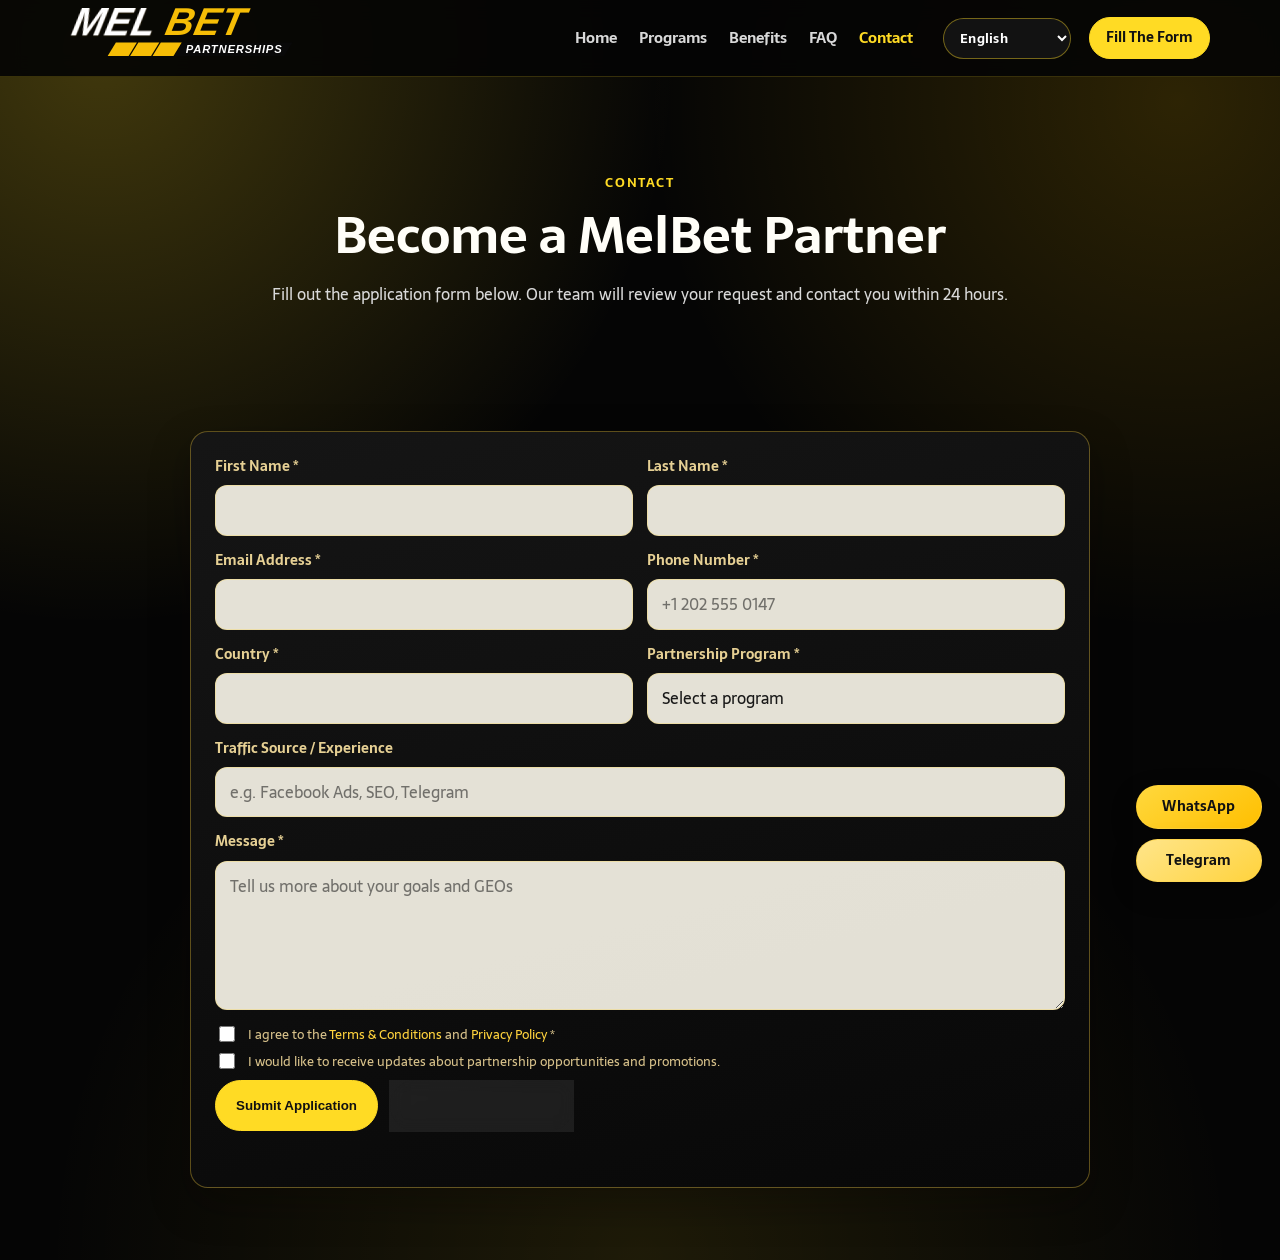
==== contact.html @ cd2c852f "Initial separate copy for Nikita melbet landing" ====
<!doctype html>
<html lang="en">
  <head>
    <meta charset="UTF-8" />
    <meta name="viewport" content="width=device-width, initial-scale=1.0" />
    <title>MelBet Partnerships | Contact Form</title>
    <meta
      name="description"
      content="Apply to become a MelBet partner using the official contact form."
    />
    <meta name="robots" content="index, follow, max-image-preview:large" />
    <link rel="canonical" href="https://melbetcollaborations.com/contact" />
    <meta property="og:type" content="website" />
    <meta property="og:site_name" content="MelBet Partnerships" />
    <meta property="og:title" content="MelBet Partnerships | Contact Form" />
    <meta
      property="og:description"
      content="Apply to become a MelBet partner using the official contact form."
    />
    <meta property="og:url" content="https://melbetcollaborations.com/contact" />
    <meta property="og:image" content="https://melbetcollaborations.com/assets/melbetlogo.png" />
    <meta name="twitter:card" content="summary_large_image" />
    <meta name="twitter:title" content="MelBet Partnerships | Contact Form" />
    <meta
      name="twitter:description"
      content="Apply to become a MelBet partner using the official contact form."
    />
    <meta name="twitter:image" content="https://melbetcollaborations.com/assets/melbetlogo.png" />
    <script type="application/ld+json">
      {
        "@context": "https://schema.org",
        "@type": "ContactPage",
        "name": "MelBet Partnerships Contact Form",
        "url": "https://melbetcollaborations.com/contact",
        "isPartOf": {
          "@type": "WebSite",
          "name": "MelBet Partnerships",
          "url": "https://melbetcollaborations.com/"
        }
      }
    </script>
    <!-- Google tag (gtag.js) -->
    <script async src="https://www.googletagmanager.com/gtag/js?id=G-74E6Q81VMT"></script>
    <script>
      window.dataLayer = window.dataLayer || [];
      function gtag(){dataLayer.push(arguments);}
      gtag('js', new Date());
      gtag('config', 'G-74E6Q81VMT');
    </script>
    <link rel="icon" href="/favicon.png" sizes="48x48" type="image/png" />
    <link rel="shortcut icon" href="/favicon.png" type="image/png" />
    <link rel="apple-touch-icon" href="/favicon.png" />
    <link rel="preconnect" href="https://fonts.googleapis.com" />
    <link rel="preconnect" href="https://fonts.gstatic.com" crossorigin />
    <link
      href="https://fonts.googleapis.com/css2?family=Sarala:wght@400;700&family=Tajawal:wght@400;500;700;800&display=swap"
      rel="stylesheet"
    />
    <link rel="stylesheet" href="./css/styles.css?v=19" />
    <link rel="stylesheet" href="./css/contact.css?v=8" />
  </head>
  <body>
    <header class="site-header" id="top">
      <div class="container header-inner">
        <a class="logo" href="./index.html#home" aria-label="MelBet home">
          <img src="./assets/logo-partnerships.svg?v=2" alt="MelBet Partnerships" />
        </a>

        <button class="menu-toggle" type="button" aria-label="Toggle menu" aria-expanded="false">
          <span></span><span></span><span></span>
        </button>

        <nav class="site-nav" aria-label="Main navigation">
          <a href="./index.html#home">Home</a>
          <a href="./index.html#programs">Programs</a>
          <a href="./index.html#benefits">Benefits</a>
          <a href="./index.html#faq">FAQ</a>
          <a href="./contact.html" class="active">Contact</a>
        </nav>

        <div class="lang-switcher">
          <label class="sr-only" for="lang-select">Language</label>
          <select id="lang-select" aria-label="Language selector">
            <option value="eng">English</option>
            <option value="arab">العربية</option>
            <option value="franch">Français</option>
            <option value="esp">Español</option>
            <option value="farsi">فارسی</option>
            <option value="mongol">Монгол хэл</option>
            <option value="somali">Af-Soomaali</option>
            <option value="portug">Português</option>
            <option value="amharic">አማርኛ</option>
            <option value="turk">Türkçe</option>
            <option value="russian">Русский</option>
          </select>
        </div>

        <a class="btn btn-small" href="#partner-form">Fill The Form</a>
      </div>
    </header>

    <main>
      <section class="section form-hero">
        <div class="container">
          <p class="section-kicker">Contact</p>
          <h1>Become a MelBet Partner</h1>
          <p class="hero-copy">
            Fill out the application form below. Our team will review your request and contact you
            within 24 hours.
          </p>
        </div>
      </section>

      <section class="section" id="partner-form">
        <div class="container">
          <form
            class="partner-form"
            action="javascript:void(0);"
            method="post"
            novalidate
            data-sheet-endpoint="https://script.google.com/macros/s/AKfycbzawIeNCMuJ-bQ66FxqztnLRKxyaln2K0vLyyQ2hTRSKOqlLosNAQUwxQG7_4i9B8SB/exec"
          >
            <div class="form-grid two-col">
              <label>
                <span>First Name *</span>
                <input type="text" name="first_name" minlength="2" required />
              </label>
              <label>
                <span>Last Name *</span>
                <input type="text" name="last_name" minlength="2" required />
              </label>
            </div>

            <div class="form-grid two-col">
              <label>
                <span>Email Address *</span>
                <input type="email" name="email" required />
              </label>
              <label>
                <span>Phone Number *</span>
                <input
                  type="tel"
                  name="phone"
                  required
                  inputmode="tel"
                  pattern="\+?[0-9\s()-]{8,20}"
                  title="Use digits only, for example +79293737172"
                />
              </label>
            </div>

            <div class="form-grid two-col">
              <label>
                <span>Country *</span>
                <input type="text" name="country" minlength="2" required list="country-options" />
              </label>
              <label>
                <span>Partnership Program *</span>
                <select name="program" required>
                  <option value="">Select a program</option>
                  <option value="Affiliate Partner Program">Affiliate Partner Program</option>
                  <option value="Teamcash program">Teamcash program</option>
                  <option value="E-payment Agent Program">E-payment Agent Program</option>
                </select>
              </label>
            </div>

            <label>
              <span>Traffic Source / Experience</span>
              <input type="text" name="traffic_source" placeholder="e.g. Facebook Ads, SEO, Telegram" />
            </label>

            <label>
              <span>Message *</span>
              <textarea
                name="message"
                rows="5"
                required
                minlength="5"
                placeholder="Tell us more about your goals and GEOs"
              ></textarea>
            </label>

            <div class="hp-field" aria-hidden="true">
              <label>
                <span>Website</span>
                <input type="text" name="website" tabindex="-1" autocomplete="off" />
              </label>
            </div>

            <datalist id="country-options"></datalist>

            <label class="consent">
              <input type="checkbox" name="consent" required />
              <span>
                I agree to the
                <a
                  href="https://melbet.com/en/information/rules/1"
                  target="_blank"
                  rel="noopener noreferrer"
                  >Terms &amp; Conditions</a
                >
                and
                <a
                  href="https://melbet.com/en/information/rules/privacy_policy"
                  target="_blank"
                  rel="noopener noreferrer"
                  >Privacy Policy</a
                >
                *
              </span>
            </label>

            <label class="consent consent-optional">
              <input type="checkbox" name="updates_opt_in" />
              <span>I would like to receive updates about partnership opportunities and promotions.</span>
            </label>

            <div class="form-actions">
              <button class="btn" type="submit">Submit Application</button>
              <a class="btn btn-ghost" href="./index.html#home">Back to Main Page</a>
            </div>
            <p class="form-status" role="status" aria-live="polite"></p>
          </form>
        </div>
      </section>
    </main>

    <aside class="chat-dock" aria-label="Quick chat">
      <a
        class="chat-dock-link chat-dock-link-wa"
        href="https://wa.me/37455256035"
        target="_blank"
        rel="noopener noreferrer"
        aria-label="Open WhatsApp"
        >WhatsApp</a
      >
      <a
        class="chat-dock-link chat-dock-link-tg"
        href="https://t.me/Melbetpartnerships"
        target="_blank"
        rel="noopener noreferrer"
        aria-label="Open Telegram"
        >Telegram</a
      >
    </aside>

    <script src="./js/i18n.js?v=13"></script>
    <script src="./js/contact.js?v=15"></script>
  </body>
</html>
---- css/styles.css ----
:root {
  --bg: #050505;
  --bg-soft: #111111;
  --surface: #181818;
  --text: #fffef8;
  --muted: #d9d9d9;
  --accent: #ffdb24;
  --accent-strong: #ffc400;
  --border: rgba(255, 219, 36, 0.28);
  --shadow: 0 16px 38px rgba(0, 0, 0, 0.38);
  --font-latin: "Sarala", sans-serif;
  --font-arabic: "Tajawal", sans-serif;
}

* {
  box-sizing: border-box;
}

html {
  scroll-behavior: smooth;
  overflow-x: clip;
  overscroll-behavior-x: none;
}

body {
  margin: 0;
  font-family: var(--font-latin);
  color: var(--text);
  background:
    radial-gradient(circle at 8% 4%, rgba(255, 219, 36, 0.24), transparent 34%),
    radial-gradient(circle at 92% 8%, rgba(255, 196, 0, 0.16), transparent 32%),
    radial-gradient(circle at 50% 100%, rgba(255, 219, 36, 0.1), transparent 42%),
    var(--bg);
  line-height: 1.55;
  overflow-x: hidden;
}

body > * {
  position: relative;
  z-index: 1;
}

.page-ambient {
  position: fixed;
  inset: 0;
  pointer-events: none;
  z-index: 0;
  overflow: hidden;
}

.page-ambient-orb,
.page-ambient-grid,
.page-ambient-line {
  position: absolute;
}

.page-ambient-orb {
  border-radius: 50%;
  filter: blur(34px);
  mix-blend-mode: screen;
}

.page-ambient-orb-a {
  top: 8%;
  left: -4%;
  width: 320px;
  height: 320px;
  background: radial-gradient(circle, rgba(255, 219, 36, 0.22), transparent 68%);
  animation: orb-drift-a 16s ease-in-out infinite alternate;
}

.page-ambient-orb-b {
  top: 12%;
  right: -6%;
  width: 380px;
  height: 380px;
  background: radial-gradient(circle, rgba(255, 219, 36, 0.16), transparent 70%);
  animation: orb-drift-b 20s ease-in-out infinite alternate;
}

.page-ambient-orb-c {
  bottom: 4%;
  left: 32%;
  width: 360px;
  height: 360px;
  background: radial-gradient(circle, rgba(255, 255, 255, 0.08), transparent 68%);
  animation: orb-drift-c 22s ease-in-out infinite alternate;
}

.page-ambient-grid {
  inset: -12%;
  background:
    linear-gradient(rgba(255, 219, 36, 0.06) 1px, transparent 1px),
    linear-gradient(90deg, rgba(255, 219, 36, 0.06) 1px, transparent 1px);
  background-size: 140px 140px;
  mask-image: radial-gradient(circle at center, rgba(0, 0, 0, 0.88), transparent 76%);
  opacity: 0.24;
  transform-origin: center;
  animation: grid-float 28s linear infinite;
}

.page-ambient-line {
  width: 44vw;
  min-width: 260px;
  height: 2px;
  border-radius: 999px;
  background: linear-gradient(90deg, transparent, rgba(255, 219, 36, 0.9), rgba(255, 255, 255, 0.7), transparent);
  box-shadow:
    0 0 14px rgba(255, 219, 36, 0.38),
    0 0 28px rgba(255, 219, 36, 0.22);
  opacity: 0.5;
  transform: rotate(-18deg);
}

.page-ambient-line-a {
  top: 14%;
  left: -18%;
  animation: line-fly-a 14s linear infinite;
}

.page-ambient-line-b {
  top: 34%;
  right: -22%;
  animation: line-fly-b 18s linear infinite;
}

.page-ambient-line-c {
  top: 62%;
  left: -20%;
  animation: line-fly-c 16s linear infinite;
}

.page-ambient-line-d {
  top: 82%;
  right: -18%;
  animation: line-fly-d 20s linear infinite;
}

html[dir="rtl"] body {
  font-family: var(--font-arabic);
}

a {
  color: inherit;
}

.container {
  width: min(1140px, 92%);
  margin: 0 auto;
}

.site-header {
  position: sticky;
  top: 0;
  z-index: 30;
  background: rgba(5, 5, 5, 0.92);
  border-bottom: 1px solid rgba(255, 219, 36, 0.2);
  backdrop-filter: blur(10px);
}

.header-inner {
  min-height: 76px;
  display: flex;
  align-items: center;
  gap: 18px;
}

.logo {
  display: inline-flex;
  align-items: center;
  margin-left: -8px;
  text-decoration: none;
}

.logo img {
  display: block;
  width: 232px;
  max-width: 42vw;
  height: auto;
}

.site-nav {
  margin-left: auto;
  display: flex;
  gap: 22px;
}

.site-nav a {
  color: var(--muted);
  text-decoration: none;
  font-weight: 600;
  font-size: 0.95rem;
  transition: color 0.2s ease;
}

.site-nav a:hover,
.site-nav a.active {
  color: var(--accent);
}

.menu-toggle {
  display: none;
  border: 0;
  background: transparent;
  cursor: pointer;
  margin-left: auto;
  padding: 4px;
}

.menu-toggle span {
  display: block;
  width: 22px;
  height: 2px;
  margin: 5px 0;
  background: #ffffff;
}

.sr-only {
  position: absolute;
  width: 1px;
  height: 1px;
  margin: -1px;
  padding: 0;
  border: 0;
  overflow: hidden;
  clip: rect(0, 0, 0, 0);
}

.lang-switcher {
  margin-left: 12px;
}

.lang-switcher select {
  border: 1px solid rgba(255, 219, 36, 0.42);
  background: rgba(19, 19, 19, 0.96);
  color: #ffffff;
  border-radius: 999px;
  padding: 8px 12px;
  font: inherit;
  font-size: 0.8rem;
  font-weight: 700;
  letter-spacing: 0.02em;
}

.lang-switcher select:focus {
  outline: none;
  border-color: rgba(255, 219, 36, 0.9);
  box-shadow: 0 0 0 3px rgba(255, 211, 61, 0.18);
}

.btn {
  display: inline-flex;
  align-items: center;
  justify-content: center;
  padding: 12px 20px;
  border-radius: 999px;
  border: 1px solid var(--accent);
  background: var(--accent);
  color: #111111;
  text-decoration: none;
  font-weight: 700;
  transition: transform 0.2s ease, box-shadow 0.2s ease, background-color 0.2s ease;
}

.btn:hover {
  transform: translateY(-2px);
  box-shadow: 0 12px 24px rgba(255, 196, 0, 0.36);
  background: var(--accent-strong);
}

.btn-small {
  font-size: 0.88rem;
  padding: 9px 16px;
}

.btn-ghost {
  background: rgba(255, 255, 255, 0.08);
  color: #fff6d0;
  border-color: rgba(255, 219, 36, 0.32);
  backdrop-filter: blur(8px);
}

.btn-ghost:hover {
  background: rgba(255, 219, 36, 0.14);
  color: #ffffff;
  border-color: rgba(255, 219, 36, 0.5);
}

.hero {
  padding: 92px 0 72px;
}

.hero-grid {
  display: grid;
  grid-template-columns: minmax(0, 1.15fr) minmax(320px, 0.85fr);
  gap: 36px;
  align-items: stretch;
}

.hero-copy-block {
  padding: 12px 0;
}

.hero-inline-stats {
  display: flex;
  flex-wrap: wrap;
  gap: 10px;
  margin-top: 20px;
}

.hero-inline-stats span {
  display: inline-flex;
  align-items: center;
  gap: 8px;
  min-height: 38px;
  padding: 8px 12px;
  border-radius: 999px;
  background: rgba(255, 255, 255, 0.05);
  border: 1px solid rgba(255, 219, 36, 0.2);
  color: #ece6cf;
  font-size: 0.84rem;
}

.hero-inline-stats strong {
  color: #ffffff;
  font-size: 0.92rem;
}

.kicker,
.section-kicker {
  font-size: 0.82rem;
  font-weight: 700;
  letter-spacing: 0.12em;
  text-transform: uppercase;
  color: var(--accent);
  margin: 0 0 12px;
}

h1,
h2,
h3 {
  margin-top: 0;
  line-height: 1.18;
}

h1 {
  font-size: clamp(2rem, 4vw, 3.5rem);
  margin-bottom: 16px;
}

h2 {
  font-size: clamp(1.65rem, 2.8vw, 2.4rem);
  margin-bottom: 26px;
}

h3 {
  font-size: 1.1rem;
  margin-bottom: 10px;
}

.hero-copy {
  color: var(--muted);
  max-width: 640px;
}

.hero-cta-stack {
  margin-top: 28px;
  display: inline-flex;
  flex-direction: column;
  gap: 14px;
  width: fit-content;
  max-width: 100%;
}

.hero-actions {
  margin-top: 0;
  display: flex;
  flex-wrap: wrap;
  gap: 14px;
}

.hero-offer {
  margin-top: 0;
  width: 100%;
  min-height: 62px;
  padding: 12px 18px 12px 14px;
  border-radius: 18px;
  border: 1px solid rgba(255, 219, 36, 0.48);
  background:
    linear-gradient(145deg, rgba(255, 219, 36, 0.18), rgba(255, 219, 36, 0.05) 38%, rgba(20, 20, 20, 0.92) 39%),
    linear-gradient(165deg, rgba(22, 22, 22, 0.96), rgba(7, 7, 7, 0.98));
  color: #ffffff;
  text-decoration: none;
  font-weight: 800;
  font-size: clamp(1rem, 2.3vw, 1.12rem);
  letter-spacing: 0.01em;
  display: inline-flex;
  align-items: center;
  justify-content: flex-start;
  gap: 12px;
  box-shadow: 0 14px 28px rgba(10, 8, 3, 0.42);
  transition: transform 0.2s ease, box-shadow 0.2s ease, filter 0.2s ease;
}

.hero-offer:hover {
  transform: translateY(-2px);
  box-shadow: 0 18px 34px rgba(10, 8, 3, 0.55);
  filter: brightness(1.03);
}

.hero-offer-icon {
  width: 32px;
  height: 32px;
  border-radius: 10px;
  background: rgba(255, 219, 36, 0.2);
  display: inline-flex;
  align-items: center;
  justify-content: center;
  flex: 0 0 auto;
}

.hero-offer-icon svg {
  width: 22px;
  height: 22px;
  fill: currentColor;
}

.hero-offer-content {
  display: flex;
  flex-direction: column;
  gap: 1px;
}

.hero-offer-content strong {
  line-height: 1.08;
}

.hero-offer-content small {
  font-size: 0.76rem;
  font-weight: 600;
  color: rgba(255, 255, 255, 0.76);
  letter-spacing: 0.03em;
  text-transform: uppercase;
}

.hero-offer-arrow {
  margin-left: auto;
  font-size: 1.3rem;
  line-height: 1;
  color: var(--accent);
}

.hero-card,
.card,
.contact-card,
.faq-list details {
  background: linear-gradient(160deg, rgba(24, 24, 24, 0.98), rgba(8, 8, 8, 0.98));
  border: 1px solid var(--border);
  border-radius: 18px;
  box-shadow: var(--shadow);
}

.hero-card {
  padding: 24px;
}

.hero-dashboard {
  display: grid;
  gap: 18px;
  padding: 24px;
  border-radius: 28px;
  background:
    linear-gradient(180deg, rgba(255, 219, 36, 0.08), transparent 22%),
    linear-gradient(160deg, rgba(26, 26, 26, 0.98), rgba(8, 8, 8, 0.98));
}

.hero-dashboard-top {
  display: flex;
  align-items: center;
  justify-content: space-between;
  gap: 12px;
}

.hero-dashboard-badge {
  display: inline-flex;
  align-items: center;
  min-height: 30px;
  padding: 4px 10px;
  border-radius: 999px;
  background: rgba(255, 219, 36, 0.12);
  border: 1px solid rgba(255, 219, 36, 0.28);
  color: #fff0ae;
  font-size: 0.74rem;
  font-weight: 700;
  text-transform: uppercase;
  letter-spacing: 0.08em;
}

.hero-card-title {
  font-weight: 700;
  margin: 0;
  color: #fff0ae;
  text-transform: uppercase;
  letter-spacing: 0.12em;
  font-size: 0.82rem;
}

.hero-metric-grid {
  display: grid;
  grid-template-columns: repeat(2, minmax(0, 1fr));
  gap: 14px;
}

.hero-metric {
  padding: 18px 16px;
  border-radius: 20px;
  background: rgba(255, 255, 255, 0.03);
  border: 1px solid rgba(255, 219, 36, 0.12);
}

.hero-metric-label {
  display: block;
  margin-bottom: 10px;
  color: #cdc6b0;
  font-size: 0.8rem;
}

.hero-metric strong {
  display: block;
  color: #ffffff;
  font-size: clamp(1.4rem, 3vw, 2rem);
  line-height: 1;
}

.hero-program-strip {
  display: grid;
  gap: 12px;
}

.hero-program-item {
  display: flex;
  align-items: center;
  justify-content: space-between;
  gap: 14px;
  padding: 14px 0;
  border-bottom: 1px solid rgba(255, 255, 255, 0.08);
}

.hero-program-item:last-child {
  border-bottom: 0;
}

.hero-program-name {
  color: #d2ccb8;
  font-size: 0.92rem;
}

.hero-program-item strong {
  color: #fff4c7;
  font-size: 0.96rem;
}

html[dir="rtl"] .hero-card ul {
  padding-left: 0;
  padding-right: 20px;
}

.stat-num {
  direction: ltr;
  unicode-bidi: isolate;
  display: inline-block;
}

html[dir="rtl"] .hero-inline-stats strong,
html[dir="rtl"] .hero-metric strong,
html[dir="rtl"] .hero-program-item strong,
html[dir="rtl"] .graph-value,
html[dir="rtl"] .graph-percent,
html[dir="rtl"] .hero-offer-content strong {
  direction: ltr;
  unicode-bidi: isolate;
  display: inline-block;
  text-align: left;
}

html[dir="rtl"] .hero-card li strong {
  direction: ltr;
  unicode-bidi: isolate;
  display: inline-block;
}

.section {
  padding: 72px 0;
  content-visibility: auto;
  contain-intrinsic-size: 1px 900px;
}

.section-heading {
  display: grid;
  grid-template-columns: minmax(0, 0.9fr) minmax(260px, 0.7fr);
  gap: 28px;
  align-items: end;
  margin-bottom: 28px;
}

.section-heading h2 {
  margin-bottom: 0;
}

.section-heading .hero-copy {
  margin: 0;
  max-width: 100%;
}

.section-soft {
  background: linear-gradient(to bottom, transparent, rgba(255, 219, 36, 0.08) 15%, transparent);
}

.cards {
  display: grid;
  gap: 18px;
}

.cards-3 {
  grid-template-columns: repeat(3, minmax(0, 1fr));
}

.cards-2 {
  grid-template-columns: repeat(2, minmax(0, 1fr));
}

.card {
  padding: 22px;
  border-radius: 26px;
  transition: transform 0.22s ease, border-color 0.22s ease;
}

.card-program {
  position: relative;
  padding-top: 26px;
}

.card-program::before {
  content: "";
  position: absolute;
  top: 0;
  left: 22px;
  right: 22px;
  height: 3px;
  border-radius: 999px;
  background: linear-gradient(90deg, var(--accent), rgba(255, 219, 36, 0.06));
}

.card-program-shift {
  transform: none;
}

.program-media {
  margin: 0 0 16px;
  padding: 0;
  border: 0;
  background: transparent;
  display: flex;
  justify-content: flex-start;
}

.program-media img {
  width: min(100%, 168px);
  height: auto;
  display: block;
  filter: drop-shadow(0 6px 16px rgba(8, 19, 40, 0.45));
}

.program-media-flow {
  padding: 12px 14px;
  border: 1px solid rgba(255, 211, 61, 0.34);
  border-radius: 14px;
  background: linear-gradient(165deg, rgba(36, 36, 36, 0.82), rgba(10, 10, 10, 0.92));
  min-height: 186px;
  display: flex;
  align-items: center;
}

.program-media-epay {
  padding: 12px 14px;
  border: 1px solid rgba(255, 211, 61, 0.34);
  border-radius: 14px;
  background: linear-gradient(165deg, rgba(36, 36, 36, 0.82), rgba(10, 10, 10, 0.92));
  min-height: 186px;
  display: flex;
  align-items: center;
}

.epay-canvas {
  position: relative;
  width: 100%;
  height: 118px;
}

.epay-phone {
  position: absolute;
  left: 18px;
  top: 16px;
  width: 52px;
  height: 88px;
  border-radius: 12px;
  border: 2px solid rgba(255, 215, 129, 0.56);
  background: linear-gradient(180deg, #2c2c2c, #111111);
  box-shadow: inset 0 0 0 2px rgba(0, 0, 0, 0.54);
}

.epay-phone::before {
  content: "";
  position: absolute;
  left: 50%;
  transform: translateX(-50%);
  top: 8px;
  width: 18px;
  height: 3px;
  border-radius: 8px;
  background: rgba(199, 217, 246, 0.65);
}

.epay-send-btn {
  position: absolute;
  left: 84px;
  top: 23px;
  padding: 5px 10px;
  border-radius: 999px;
  border: 1px solid rgba(255, 211, 61, 0.38);
  background: rgba(255, 211, 61, 0.14);
  color: #ffe48d;
  font-size: 0.72rem;
  font-weight: 700;
  opacity: 1;
}

.epay-arrow {
  position: absolute;
  left: 84px;
  top: 58px;
  width: 0;
  height: 2px;
  background: linear-gradient(to right, #ffd33d, rgba(255, 211, 61, 0.4));
}

.epay-arrow::after {
  content: "";
  position: absolute;
  right: -1px;
  top: -4px;
  border-top: 5px solid transparent;
  border-bottom: 5px solid transparent;
  border-left: 8px solid #ffd33d;
}

.epay-coin {
  position: absolute;
  right: 22px;
  width: 22px;
  height: 22px;
  border-radius: 50%;
  display: inline-flex;
  align-items: center;
  justify-content: center;
  font-size: 0.78rem;
  font-weight: 800;
  color: #2a1d0a;
  background: #ffd33d;
  box-shadow: 0 4px 12px rgba(255, 211, 61, 0.35);
  opacity: 1;
}

.epay-coin-1 {
  top: 44px;
}

.epay-coin-2 {
  top: 71px;
}

.epay-success {
  position: absolute;
  left: 84px;
  top: 84px;
  padding: 4px 10px;
  border-radius: 999px;
  border: 1px solid rgba(78, 220, 145, 0.35);
  background: rgba(78, 220, 145, 0.13);
  color: #bbffd7;
  font-size: 0.7rem;
  font-weight: 700;
  opacity: 1;
}

.flow-diagram {
  width: 100%;
  height: auto;
  display: block;
  overflow: visible;
}

.flow-node-shape {
  fill: rgba(20, 20, 20, 0.96);
  stroke: rgba(255, 211, 61, 0.36);
  stroke-width: 2;
}

.flow-node-shape-center {
  stroke: rgba(255, 211, 61, 0.5);
}

.flow-node-shape-agent {
  fill: rgba(28, 28, 28, 0.96);
}

.flow-node-text {
  fill: #fff7d4;
  font-size: 13px;
  font-weight: 700;
  text-anchor: middle;
}

.flow-node-text-center {
  font-size: 14px;
}

.flow-line {
  stroke: #ffd33d;
  stroke-width: 2.2;
  stroke-linecap: round;
  stroke-dasharray: 10 8;
}

.flow-line-label {
  fill: #fff0ad;
  font-size: 11px;
  font-weight: 700;
  text-anchor: middle;
}

.flow-line-label-bottom {
  text-anchor: start;
  font-size: 10px;
}

.flow-line-label-bottom-left {
  text-anchor: end;
}

.flow-line-label-bottom-right {
  text-anchor: start;
}

.program-media-graph {
  padding: 12px 14px;
  border: 1px solid rgba(255, 211, 61, 0.34);
  border-radius: 14px;
  background: linear-gradient(165deg, rgba(36, 36, 36, 0.82), rgba(10, 10, 10, 0.92));
  box-shadow: inset 0 1px 0 rgba(255, 255, 255, 0.04);
  min-height: 186px;
  display: flex;
  flex-direction: column;
  justify-content: center;
}

.program-media-builder {
  padding: 12px 14px;
  border: 1px solid rgba(255, 211, 61, 0.34);
  border-radius: 14px;
  background: linear-gradient(165deg, rgba(36, 36, 36, 0.82), rgba(10, 10, 10, 0.92));
  box-shadow: inset 0 1px 0 rgba(255, 255, 255, 0.04);
  min-height: 186px;
  display: flex;
  align-items: center;
}

.builder-canvas {
  position: relative;
  width: 100%;
  height: 88px;
}

.builder-banner {
  position: absolute;
  left: 12px;
  top: 10px;
  width: calc(100% - 24px);
  height: 68px;
  border-radius: 10px;
  border: 1px solid rgba(255, 255, 255, 0.16);
  background: linear-gradient(155deg, rgba(34, 34, 34, 0.96), rgba(12, 12, 12, 0.96));
  opacity: 0;
}

.builder-strip {
  position: absolute;
  left: 10px;
  top: 10px;
  width: 34px;
  height: 8px;
  border-radius: 4px;
  background: rgba(255, 211, 61, 0.88);
}

.builder-title {
  position: absolute;
  left: 10px;
  top: 24px;
  width: 52px;
  height: 16px;
  border-radius: 6px;
  background: rgba(255, 255, 255, 0.13);
}

.builder-cta {
  position: absolute;
  right: 10px;
  bottom: 10px;
  width: 42px;
  height: 10px;
  border-radius: 999px;
  background: rgba(255, 211, 61, 0.92);
}

.builder-piece {
  position: absolute;
  border-radius: 7px;
  opacity: 0;
}

.piece-text {
  left: 8px;
  top: -6px;
  width: 52px;
  height: 16px;
  background: rgba(255, 255, 255, 0.15);
}

.piece-image {
  right: 0;
  top: 12px;
  width: 34px;
  height: 34px;
  border-radius: 8px;
  background: rgba(255, 211, 61, 0.95);
}

.piece-button {
  right: 14px;
  bottom: -8px;
  width: 48px;
  height: 12px;
  border-radius: 999px;
  background: rgba(255, 211, 61, 0.9);
}

.graph-top {
  display: grid;
  grid-template-columns: auto minmax(104px, 1fr) auto;
  align-items: center;
  gap: 8px;
  margin-bottom: 8px;
}

.graph-dollar {
  width: 22px;
  height: 22px;
  border-radius: 50%;
  display: inline-flex;
  align-items: center;
  justify-content: center;
  font-size: 0.85rem;
  font-weight: 800;
  color: #2d1d07;
  background: var(--accent);
}

.graph-value {
  color: #fff9e5;
  font-size: 1rem;
  letter-spacing: 0.02em;
  min-width: 104px;
  font-variant-numeric: tabular-nums;
}

.graph-percent {
  padding: 2px 8px;
  border-radius: 999px;
  border: 1px solid rgba(255, 211, 61, 0.36);
  background: rgba(255, 211, 61, 0.12);
  color: #fff1ba;
  font-size: 0.74rem;
  font-weight: 800;
  min-width: 52px;
  text-align: center;
  font-variant-numeric: tabular-nums;
}

.graph-svg {
  width: 100%;
  height: auto;
  display: block;
}

.graph-area {
  fill: rgba(255, 211, 61, 0.12);
}

.graph-line {
  fill: none;
  stroke: #ffd33d;
  stroke-width: 3;
  stroke-linecap: round;
  stroke-linejoin: round;
  stroke-dasharray: 360;
  stroke-dashoffset: 360;
}

.graph-dot {
  fill: #ffd33d;
  animation: pulse-dot 1.6s ease-in-out infinite;
}

.program-media-flow.is-animating .flow-line {
  animation: flow-stream 1.2s linear infinite;
}

.program-media-builder.is-animating .builder-banner {
  animation: builder-fade 0.32s ease 0.2s both;
}

.program-media-builder.is-animating .piece-text {
  animation: piece-text-in 0.62s cubic-bezier(0.2, 0.9, 0.2, 1) 0.44s both;
}

.program-media-builder.is-animating .piece-image {
  animation: piece-image-in 0.62s cubic-bezier(0.2, 0.9, 0.2, 1) 0.7s both;
}

.program-media-builder.is-animating .piece-button {
  animation: piece-button-in 0.62s cubic-bezier(0.2, 0.9, 0.2, 1) 0.96s both;
}

.program-media-graph.is-animating .graph-line {
  animation: grow-line 1.9s ease-out forwards;
}

.program-media-epay.is-animating .epay-phone {
  animation: phone-in 0.36s ease 0.1s both;
}

.program-media-epay.is-animating .epay-send-btn {
  animation: send-in 0.34s ease 0.52s both;
}

.program-media-epay.is-animating .epay-arrow {
  animation: arrow-grow 0.42s ease 0.9s both;
}

.program-media-epay.is-animating .epay-coin-1 {
  animation: coin-fly-1 0.46s ease 1.06s both;
}

.program-media-epay.is-animating .epay-coin-2 {
  animation: coin-fly-2 0.46s ease 1.18s both;
}

.program-media-epay.is-animating .epay-success {
  animation: success-in 0.34s ease 1.54s both;
}

.card p {
  margin: 0;
  color: var(--muted);
}

.benefit-card {
  padding-top: 18px;
}

.benefit-head {
  display: flex;
  align-items: center;
  gap: 12px;
  margin-bottom: 10px;
}

.benefit-head h3 {
  margin: 0;
}

.benefit-icon {
  width: 56px;
  height: 56px;
  flex: 0 0 56px;
  border-radius: 12px;
  border: 1px solid rgba(255, 211, 61, 0.34);
  background: linear-gradient(165deg, rgba(34, 34, 34, 0.96), rgba(10, 10, 10, 0.96));
  position: relative;
  overflow: hidden;
}

.icon-money::before {
  content: "";
  position: absolute;
  left: 10px;
  right: 10px;
  bottom: 9px;
  height: 8px;
  border-radius: 6px;
  background: rgba(255, 211, 61, 0.22);
}

.icon-money .coin {
  position: absolute;
  width: 16px;
  height: 16px;
  border-radius: 50%;
  background: #ffd33d;
  box-shadow: inset 0 -2px 0 rgba(205, 152, 10, 0.5);
  opacity: 1;
}

.icon-money .coin-1 {
  left: 18px;
  top: 12px;
  animation: coin-drop-1 4.8s ease-in-out infinite;
}

.icon-money .coin-2 {
  left: 20px;
  top: 8px;
  animation: coin-drop-2 4.8s ease-in-out infinite;
}

.icon-money .coin-3 {
  left: 22px;
  top: 4px;
  animation: coin-drop-3 4.8s ease-in-out infinite;
}

.money-plus {
  position: absolute;
  right: 9px;
  top: 10px;
  color: #ffe48d;
  font-size: 0.95rem;
  font-weight: 800;
  opacity: 0;
  animation: plus-pop 4.8s ease-in-out 0.9s infinite;
}

.chat-bubble {
  position: absolute;
  left: 8px;
  top: 10px;
  width: 34px;
  height: 24px;
  border-radius: 8px;
  border: 1px solid rgba(255, 255, 255, 0.2);
  background: rgba(36, 26, 14, 0.92);
}

.chat-bubble::after {
  content: "";
  position: absolute;
  left: 8px;
  bottom: -5px;
  width: 8px;
  height: 8px;
  transform: rotate(45deg);
  background: rgba(36, 26, 14, 0.92);
  border-right: 1px solid rgba(255, 255, 255, 0.2);
  border-bottom: 1px solid rgba(255, 255, 255, 0.2);
}

.typing-dot {
  position: absolute;
  top: 19px;
  width: 4px;
  height: 4px;
  border-radius: 50%;
  background: #dbe7ff;
  opacity: 0.2;
  animation: typing 1.1s ease-in-out infinite;
}

.dot-1 {
  left: 16px;
}

.dot-2 {
  left: 22px;
  animation-delay: 0.15s;
}

.dot-3 {
  left: 28px;
  animation-delay: 0.3s;
}

.support-check {
  position: absolute;
  right: 8px;
  bottom: 8px;
  color: #9dffcb;
  font-size: 0.8rem;
  font-weight: 800;
  opacity: 0;
  animation: check-pop 3.6s ease-in-out infinite;
}

.mk-banner {
  position: absolute;
  left: 8px;
  top: 11px;
  width: 40px;
  height: 32px;
  border-radius: 8px;
  border: 1px solid rgba(255, 255, 255, 0.16);
  background: linear-gradient(155deg, rgba(63, 45, 23, 0.95), rgba(33, 24, 13, 0.92));
  opacity: 0.55;
}

.mk-banner::before {
  content: "";
  position: absolute;
  left: 6px;
  top: 7px;
  width: 12px;
  height: 4px;
  border-radius: 3px;
  background: rgba(255, 211, 61, 0.88);
}

.mk-banner::after {
  content: "";
  position: absolute;
  left: 6px;
  top: 14px;
  width: 18px;
  height: 10px;
  border-radius: 5px;
  background: rgba(255, 255, 255, 0.14);
}

.mk-piece {
  position: absolute;
  border-radius: 6px;
  background: rgba(255, 211, 61, 0.9);
  opacity: 0;
}

.mk-piece-title {
  left: 2px;
  top: 0;
  width: 16px;
  height: 6px;
  animation: mk-piece-title-in 4.8s ease-in-out infinite;
}

.mk-piece-media {
  right: -1px;
  top: 14px;
  width: 14px;
  height: 14px;
  border-radius: 4px;
  animation: mk-piece-media-in 4.8s ease-in-out infinite;
}

.mk-piece-cta {
  right: 6px;
  bottom: 1px;
  width: 18px;
  height: 6px;
  border-radius: 999px;
  animation: mk-piece-cta-in 4.8s ease-in-out infinite;
}

.globe-core {
  position: absolute;
  left: 9px;
  top: 9px;
  width: 34px;
  height: 34px;
  border-radius: 50%;
  border: 2px solid rgba(255, 211, 61, 0.82);
  box-shadow: inset 0 0 0 7px rgba(255, 211, 61, 0.08);
  animation: globe-rotate 4.2s linear infinite;
}

.globe-core::before {
  content: "";
  position: absolute;
  left: 50%;
  top: 1px;
  transform: translateX(-50%);
  width: 10px;
  height: 30px;
  border-radius: 50%;
  border: 1px solid rgba(255, 211, 61, 0.55);
}

.globe-core::after {
  content: "";
  position: absolute;
  left: 5px;
  top: 50%;
  transform: translateY(-50%);
  width: 22px;
  height: 10px;
  border-radius: 50%;
  border: 1px solid rgba(255, 211, 61, 0.55);
}

.globe-dot {
  position: absolute;
  width: 5px;
  height: 5px;
  border-radius: 50%;
  background: #ffd33d;
  opacity: 0;
  animation: dot-pop 4.2s ease-in-out infinite;
}

.globe-dot-1 {
  right: 8px;
  top: 10px;
}

.globe-dot-2 {
  right: 5px;
  top: 25px;
  animation-delay: 0.3s;
}

.globe-dot-3 {
  right: 14px;
  top: 40px;
  animation-delay: 0.6s;
}

.globe-link {
  position: absolute;
  left: 35px;
  height: 2px;
  background: rgba(255, 211, 61, 0.72);
  transform: scaleX(0);
  transform-origin: left center;
  animation: link-draw 4.2s ease-in-out infinite;
}

.globe-link-1 {
  top: 18px;
  width: 14px;
}

.globe-link-2 {
  top: 33px;
  width: 12px;
  animation-delay: 0.35s;
}

.card ul {
  list-style: none;
  margin: 14px 0 0;
  padding-left: 0;
  color: var(--muted);
}

.card li + li {
  margin-top: 8px;
}

.card li {
  position: relative;
  padding-left: 18px;
}

.card li::before {
  content: "";
  position: absolute;
  left: 0;
  top: 0.63em;
  width: 6px;
  height: 6px;
  border-radius: 50%;
  background: var(--accent);
}

.program-cta-link {
  margin-top: 16px;
  display: inline-flex;
  align-items: center;
  gap: 6px;
  color: #ffe48d;
  font-weight: 700;
  font-size: 0.92rem;
  text-decoration: none;
}

.program-cta-link::after {
  content: "->";
}

.program-cta-link:hover {
  color: var(--accent);
}

.card:hover {
  transform: translateY(-4px);
  border-color: rgba(255, 211, 61, 0.4);
}

.card:hover .program-media {
  transform: translateY(-1px);
  transition: transform 0.22s ease;
}

@keyframes grow-line {
  from {
    stroke-dashoffset: 360;
  }
  to {
    stroke-dashoffset: 0;
  }
}

@keyframes pulse-dot {
  0%,
  100% {
    transform: scale(1);
  }
  50% {
    transform: scale(1.24);
  }
}

@keyframes flow-stream {
  from {
    stroke-dashoffset: 18;
  }
  to {
    stroke-dashoffset: 0;
  }
}

@keyframes node-in {
  from {
    opacity: 0;
    transform: scale(0.8);
  }
  to {
    opacity: 1;
    transform: scale(1);
  }
}

@keyframes line-grow {
  from {
    transform: scaleX(0);
  }
  to {
    transform: scaleX(1);
  }
}

@keyframes line-grow-tilt-up {
  from {
    transform: scaleX(0) rotate(-20deg);
  }
  to {
    transform: scaleX(1) rotate(-20deg);
  }
}

@keyframes line-grow-tilt-down {
  from {
    transform: scaleX(0) rotate(20deg);
  }
  to {
    transform: scaleX(1) rotate(20deg);
  }
}

@keyframes plus-in {
  from {
    opacity: 0;
    transform: translateY(6px);
  }
  to {
    opacity: 1;
    transform: translateY(0);
  }
}

@keyframes builder-fade {
  from {
    opacity: 0;
    transform: scale(0.96);
  }
  to {
    opacity: 1;
    transform: scale(1);
  }
}

@keyframes piece-text-in {
  from {
    opacity: 0;
    transform: translate(8px, -10px);
  }
  to {
    opacity: 1;
    transform: translate(14px, 18px);
  }
}

@keyframes piece-image-in {
  from {
    opacity: 0;
    transform: translate(10px, -2px) scale(0.8);
  }
  to {
    opacity: 1;
    transform: translate(-14px, 12px) scale(1);
  }
}

@keyframes piece-button-in {
  from {
    opacity: 0;
    transform: translate(10px, 10px);
  }
  to {
    opacity: 1;
    transform: translate(-10px, -16px);
  }
}

@keyframes coin-drop-1 {
  0%,
  100% {
    transform: translateY(-14px);
    opacity: 0;
  }
  22%,
  78% {
    transform: translateY(18px);
    opacity: 1;
  }
}

@keyframes coin-drop-2 {
  0%,
  10%,
  100% {
    transform: translateY(-16px);
    opacity: 0;
  }
  34%,
  80% {
    transform: translateY(24px);
    opacity: 1;
  }
}

@keyframes coin-drop-3 {
  0%,
  20%,
  100% {
    transform: translateY(-18px);
    opacity: 0;
  }
  46%,
  84% {
    transform: translateY(30px);
    opacity: 1;
  }
}

@keyframes plus-pop {
  0%,
  45%,
  100% {
    opacity: 0;
    transform: scale(0.8);
  }
  56%,
  84% {
    opacity: 1;
    transform: scale(1);
  }
}

@keyframes typing {
  0%,
  100% {
    opacity: 0.2;
    transform: translateY(0);
  }
  50% {
    opacity: 1;
    transform: translateY(-1px);
  }
}

@keyframes check-pop {
  0%,
  52%,
  100% {
    opacity: 0;
    transform: translateY(2px);
  }
  65%,
  88% {
    opacity: 1;
    transform: translateY(0);
  }
}

@keyframes mk-piece-title-in {
  0%,
  100% {
    opacity: 0;
    transform: translate(6px, -7px);
  }
  22%,
  76% {
    opacity: 1;
    transform: translate(11px, 15px);
  }
}

@keyframes mk-piece-media-in {
  0%,
  12%,
  100% {
    opacity: 0;
    transform: translate(8px, -4px) scale(0.8);
  }
  34%,
  80% {
    opacity: 1;
    transform: translate(-8px, 6px) scale(1);
  }
}

@keyframes mk-piece-cta-in {
  0%,
  24%,
  100% {
    opacity: 0;
    transform: translate(8px, 8px);
  }
  44%,
  82% {
    opacity: 1;
    transform: translate(-8px, -6px);
  }
}

@keyframes sound-wave {
  0%,
  100% {
    opacity: 0;
    transform: scaleX(0.5);
  }
  30%,
  68% {
    opacity: 1;
    transform: scaleX(1);
  }
}

@keyframes globe-rotate {
  from {
    transform: rotate(0deg);
  }
  to {
    transform: rotate(360deg);
  }
}

@keyframes dot-pop {
  0%,
  100% {
    opacity: 0;
    transform: scale(0.6);
  }
  36%,
  80% {
    opacity: 1;
    transform: scale(1);
  }
}

@keyframes link-draw {
  0%,
  100% {
    transform: scaleX(0);
    opacity: 0;
  }
  34%,
  78% {
    transform: scaleX(1);
    opacity: 1;
  }
}

@keyframes phone-in {
  from {
    opacity: 0;
    transform: translateY(8px) scale(0.88);
  }
  to {
    opacity: 1;
    transform: translateY(0) scale(1);
  }
}

@keyframes send-in {
  from {
    opacity: 0;
    transform: translateY(6px);
  }
  to {
    opacity: 1;
    transform: translateY(0);
  }
}

@keyframes arrow-grow {
  from {
    width: 0;
    opacity: 0;
  }
  to {
    width: 94px;
    opacity: 1;
  }
}

@keyframes coin-fly-1 {
  from {
    opacity: 0;
    transform: translateX(-26px) translateY(-5px) scale(0.76);
  }
  to {
    opacity: 1;
    transform: translateX(0) translateY(0) scale(1);
  }
}

@keyframes coin-fly-2 {
  from {
    opacity: 0;
    transform: translateX(-32px) translateY(-10px) scale(0.72);
  }
  to {
    opacity: 1;
    transform: translateX(0) translateY(0) scale(1);
  }
}

@keyframes success-in {
  from {
    opacity: 0;
    transform: translateY(6px);
  }
  to {
    opacity: 1;
    transform: translateY(0);
  }
}

@keyframes orb-drift-a {
  0% {
    transform: translate3d(0, 0, 0) scale(1);
  }
  100% {
    transform: translate3d(10%, 6%, 0) scale(1.12);
  }
}

@keyframes orb-drift-b {
  0% {
    transform: translate3d(0, 0, 0) scale(1);
  }
  100% {
    transform: translate3d(-8%, 10%, 0) scale(1.08);
  }
}

@keyframes orb-drift-c {
  0% {
    transform: translate3d(0, 0, 0) scale(1);
  }
  100% {
    transform: translate3d(6%, -8%, 0) scale(1.1);
  }
}

@keyframes grid-float {
  0% {
    transform: perspective(900px) rotateX(74deg) translateY(-2%) scale(1.08);
  }
  50% {
    transform: perspective(900px) rotateX(73deg) translateY(1%) scale(1.1);
  }
  100% {
    transform: perspective(900px) rotateX(74deg) translateY(-2%) scale(1.08);
  }
}

@keyframes line-fly-a {
  0% {
    transform: translate3d(-18vw, 0, 0) rotate(-18deg);
    opacity: 0;
  }
  12%,
  72% {
    opacity: 0.55;
  }
  100% {
    transform: translate3d(92vw, 8vh, 0) rotate(-18deg);
    opacity: 0;
  }
}

@keyframes line-fly-b {
  0% {
    transform: translate3d(18vw, 0, 0) rotate(-18deg);
    opacity: 0;
  }
  14%,
  74% {
    opacity: 0.42;
  }
  100% {
    transform: translate3d(-94vw, 10vh, 0) rotate(-18deg);
    opacity: 0;
  }
}

@keyframes line-fly-c {
  0% {
    transform: translate3d(-12vw, 0, 0) rotate(-18deg);
    opacity: 0;
  }
  10%,
  70% {
    opacity: 0.46;
  }
  100% {
    transform: translate3d(90vw, -8vh, 0) rotate(-18deg);
    opacity: 0;
  }
}

@keyframes line-fly-d {
  0% {
    transform: translate3d(16vw, 0, 0) rotate(-18deg);
    opacity: 0;
  }
  12%,
  76% {
    opacity: 0.36;
  }
  100% {
    transform: translate3d(-88vw, -10vh, 0) rotate(-18deg);
    opacity: 0;
  }
}

.faq-list {
  display: grid;
  gap: 12px;
  max-width: 920px;
}

.faq-list details {
  padding: 16px 18px;
}

.faq-list summary {
  cursor: pointer;
  font-weight: 700;
  list-style: none;
}

.faq-list summary::-webkit-details-marker {
  display: none;
}

.faq-list p {
  margin: 10px 0 0;
  color: var(--muted);
}

.section-contact {
  padding-bottom: 92px;
}

.contact-grid {
  display: grid;
  gap: 20px;
  grid-template-columns: 1fr auto;
  align-items: start;
}

.contact-card {
  padding: 22px;
  min-width: 320px;
  display: grid;
  gap: 12px;
}

.contact-card a {
  text-decoration: none;
}

.contact-card a:not(.btn) {
  color: var(--muted);
}

.chat-dock {
  position: fixed;
  right: 18px;
  bottom: 18px;
  z-index: 80;
  display: grid;
  gap: 10px;
}

.chat-dock-link {
  display: inline-flex;
  align-items: center;
  justify-content: center;
  min-width: 126px;
  padding: 10px 14px;
  border-radius: 999px;
  text-decoration: none;
  font-weight: 800;
  font-size: 0.86rem;
  letter-spacing: 0.01em;
  border: 1px solid rgba(255, 211, 61, 0.58);
  color: #111111;
  box-shadow: 0 10px 24px rgba(0, 0, 0, 0.34);
  transition: transform 0.2s ease, box-shadow 0.2s ease, filter 0.2s ease;
}

.chat-dock-link:hover {
  transform: translateY(-2px);
  box-shadow: 0 14px 28px rgba(7, 5, 2, 0.4);
  filter: saturate(1.06);
}

.chat-dock-link-wa {
  background: linear-gradient(145deg, #ffd83d, #ffbf00);
}

.chat-dock-link-tg {
  background: linear-gradient(145deg, #ffe58a, #ffd33d);
}

.reveal {
  opacity: 0;
  transform: translateY(28px);
  transition: opacity 0.65s ease, transform 0.65s ease;
}

.reveal.visible {
  opacity: 1;
  transform: translateY(0);
}

@media (prefers-reduced-motion: reduce) {
  .page-ambient-orb,
  .page-ambient-grid,
  .page-ambient-line,
  .graph-dot,
  .program-media-flow.is-animating .flow-line,
  .icon-money .coin-1,
  .icon-money .coin-2,
  .icon-money .coin-3,
  .money-plus,
  .typing-dot,
  .support-check,
  .mk-piece-title,
  .mk-piece-media,
  .mk-piece-cta,
  .globe-core,
  .globe-dot,
  .globe-link {
    animation: none !important;
  }
}

@media (max-width: 980px) {
  .site-header {
    backdrop-filter: none;
  }

  .logo img {
    width: 170px;
    max-width: 46vw;
  }

  .site-nav {
    position: absolute;
    top: 75px;
    left: 0;
    right: 0;
    display: none;
    flex-direction: column;
    padding: 14px 4%;
    background: rgba(10, 10, 10, 0.98);
    border-bottom: 1px solid rgba(255, 211, 61, 0.26);
  }

  .site-nav.open {
    display: flex;
  }

  .menu-toggle {
    display: block;
    margin-left: 12px;
  }

  .header-inner > .btn-small {
    display: none;
  }

  .lang-switcher {
    margin-left: auto;
  }

  .lang-switcher select {
    padding: 8px 10px;
    font-size: 0.75rem;
  }

  .hero-grid,
  .cards-3,
  .cards-2,
  .contact-grid {
    grid-template-columns: 1fr;
  }

  .section-heading {
    grid-template-columns: 1fr;
    gap: 14px;
  }

  .hero-offer {
    width: 100%;
    min-height: 58px;
    font-size: clamp(0.92rem, 4vw, 1.02rem);
    padding: 10px 12px;
  }

  .hero-cta-stack {
    display: flex;
    width: 100%;
  }

  .hero-offer-content small {
    font-size: 0.7rem;
  }

  .contact-card {
    min-width: 0;
  }

  .chat-dock {
    right: 12px;
    bottom: 12px;
  }

  .chat-dock-link {
    min-width: 112px;
    padding: 9px 12px;
    font-size: 0.78rem;
  }
}

@media (max-width: 640px) {
  .hero {
    padding-top: 62px;
  }

  .hero-inline-stats {
    gap: 8px;
  }

  .hero-inline-stats span {
    width: 100%;
    justify-content: space-between;
  }

  .hero-metric-grid {
    grid-template-columns: 1fr;
  }

  .section {
    padding: 58px 0;
  }

  .flow-node-text {
    font-size: 11px;
  }

  .flow-node-text-center {
    font-size: 12px;
  }

  .flow-line-label {
    font-size: 9px;
  }
}
---- css/contact.css ----
.form-hero {
  padding-top: 96px;
  padding-bottom: 36px;
}

.form-hero .container {
  text-align: center;
}

.form-hero .section-kicker,
.form-hero h1,
.form-hero .hero-copy {
  text-align: center;
}

.form-hero .hero-copy {
  margin-left: auto;
  margin-right: auto;
  max-width: 760px;
}

.partner-form {
  max-width: 900px;
  margin: 0 auto;
  padding: 24px;
  border-radius: 18px;
  border: 1px solid rgba(255, 211, 61, 0.34);
  background: linear-gradient(165deg, rgba(22, 22, 22, 0.96), rgba(8, 8, 8, 0.98));
  box-shadow: 0 16px 38px rgba(10, 7, 2, 0.34);
}

.form-grid {
  display: grid;
  gap: 14px;
}

.form-grid.two-col {
  grid-template-columns: repeat(2, minmax(0, 1fr));
}

.partner-form label {
  display: grid;
  gap: 8px;
  margin-bottom: 14px;
}

.partner-form span {
  font-size: 0.85rem;
  font-weight: 700;
  color: #e6d094;
}

.partner-form input,
.partner-form select,
.partner-form textarea {
  width: 100%;
  border: 1px solid rgba(255, 211, 61, 0.3);
  background: rgba(247, 244, 232, 0.92);
  color: #181818;
  border-radius: 12px;
  padding: 12px 14px;
  font: inherit;
}

.partner-form input::placeholder,
.partner-form textarea::placeholder {
  color: rgba(24, 24, 24, 0.56);
}

.partner-form input[type="tel"] {
  direction: ltr;
  text-align: left;
  unicode-bidi: plaintext;
}

.partner-form input[type="tel"]::placeholder {
  direction: ltr;
  text-align: left;
}

.partner-form select {
  appearance: none;
}

.partner-form input:focus,
.partner-form select:focus,
.partner-form textarea:focus {
  outline: none;
  border-color: rgba(255, 211, 61, 0.76);
  box-shadow: 0 0 0 3px rgba(255, 211, 61, 0.18);
}

.partner-form textarea {
  resize: vertical;
}

.partner-form label.consent {
  display: flex;
  align-items: flex-start;
  gap: 10px;
  margin-top: 4px;
  margin-bottom: 10px;
}

.consent input {
  margin-top: 2px;
  width: 16px;
  min-width: 16px;
  height: 16px;
  flex: 0 0 16px;
}

.consent span {
  font-size: 0.84rem;
  font-weight: 500;
  color: #d8c28b;
}

.consent a {
  color: #ffd33d;
  text-decoration: none;
}

.consent a:hover {
  text-decoration: underline;
}

.partner-form label.consent-optional {
  margin-top: -4px;
  margin-bottom: 2px;
}

.form-actions {
  margin-top: 8px;
  display: flex;
  flex-wrap: wrap;
  gap: 12px;
}

.form-actions .btn[disabled] {
  opacity: 0.65;
  cursor: not-allowed;
  pointer-events: none;
}

.hp-field {
  position: absolute;
  left: -10000px;
  width: 1px;
  height: 1px;
  overflow: hidden;
}

.form-status {
  min-height: 22px;
  margin: 10px 0 0;
  font-size: 0.88rem;
  font-weight: 700;
  letter-spacing: 0.01em;
}

.form-status.is-loading {
  color: #ffe292;
}

.form-status.is-success {
  color: #b6ffbe;
}

.form-status.is-error {
  color: #ffc4bf;
}

@media (max-width: 800px) {
  .form-grid.two-col {
    grid-template-columns: 1fr;
  }

  .partner-form {
    padding: 18px;
  }
}
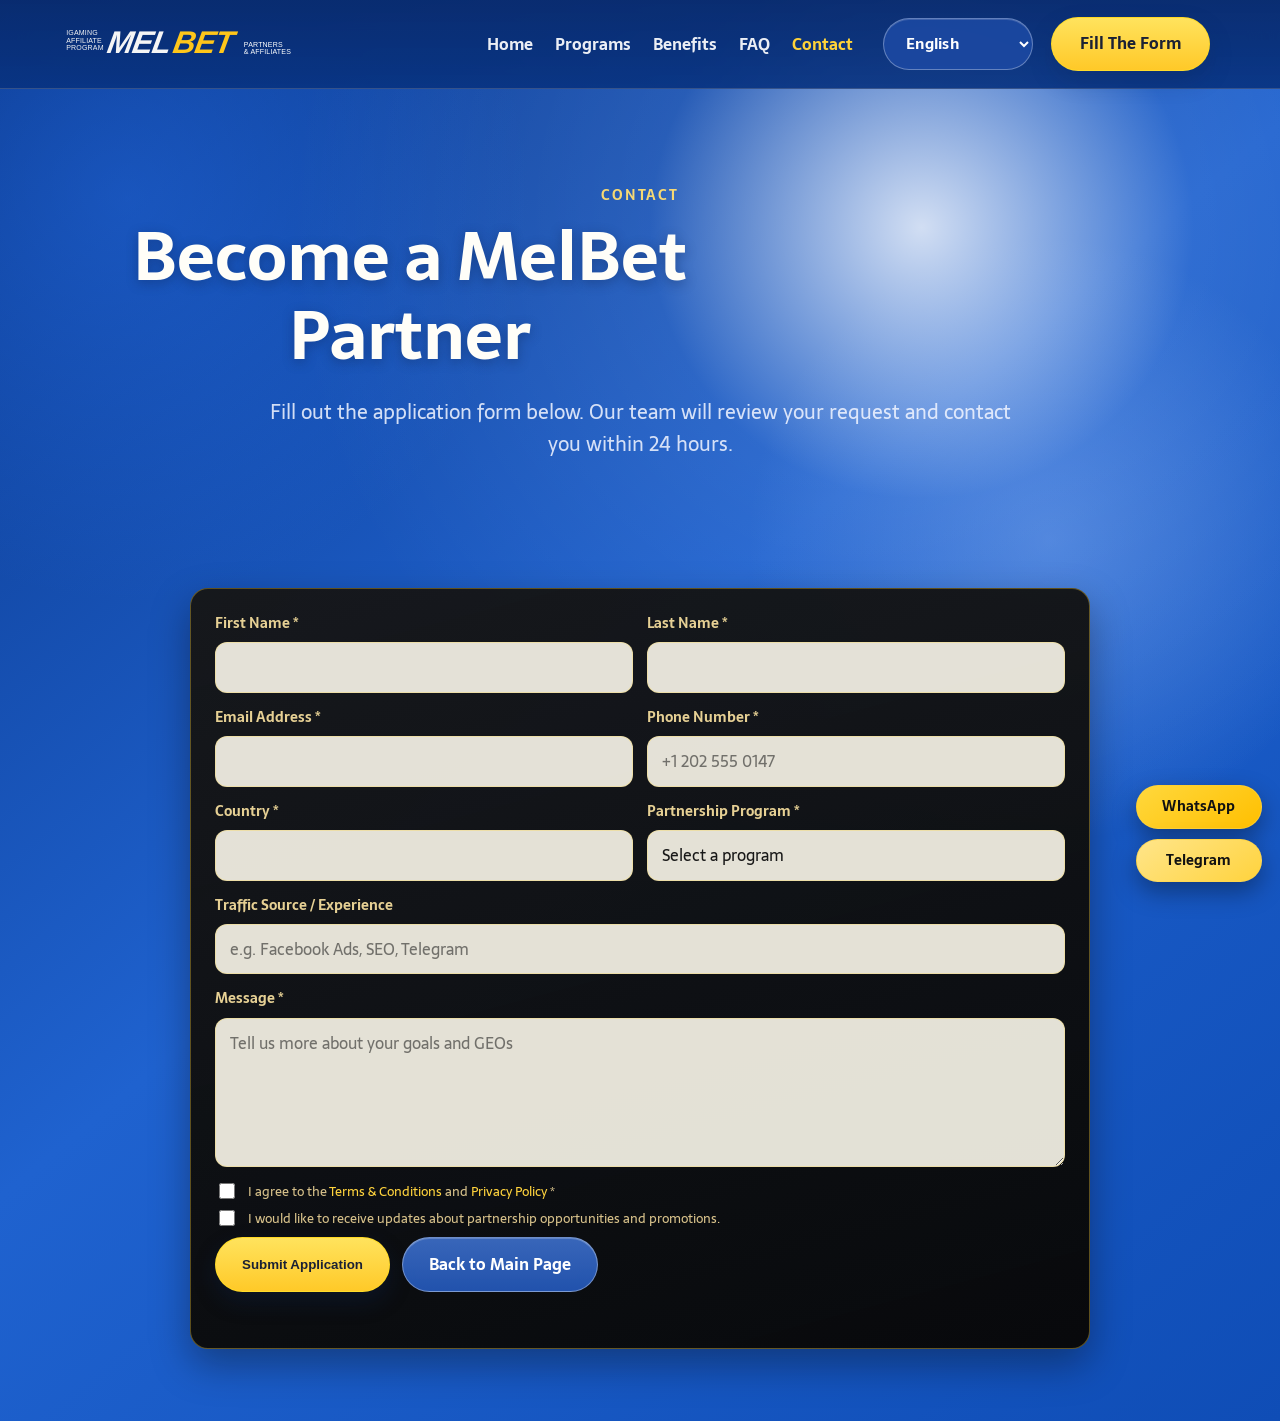
==== commit 09cc0fdb: "Update landing design, contacts, and SEO" ====
--- a/contact.html
+++ b/contact.html
@@ -9,7 +9,7 @@
       content="Apply to become a MelBet partner using the official contact form."
     />
     <meta name="robots" content="index, follow, max-image-preview:large" />
-    <link rel="canonical" href="https://melbetcollaborations.com/contact" />
+    <link rel="canonical" href="https://melbetglobal.com/contact" />
     <meta property="og:type" content="website" />
     <meta property="og:site_name" content="MelBet Partnerships" />
     <meta property="og:title" content="MelBet Partnerships | Contact Form" />
@@ -17,25 +17,25 @@
       property="og:description"
       content="Apply to become a MelBet partner using the official contact form."
     />
-    <meta property="og:url" content="https://melbetcollaborations.com/contact" />
-    <meta property="og:image" content="https://melbetcollaborations.com/assets/melbetlogo.png" />
+    <meta property="og:url" content="https://melbetglobal.com/contact" />
+    <meta property="og:image" content="https://melbetglobal.com/assets/melbetlogo.png" />
     <meta name="twitter:card" content="summary_large_image" />
     <meta name="twitter:title" content="MelBet Partnerships | Contact Form" />
     <meta
       name="twitter:description"
       content="Apply to become a MelBet partner using the official contact form."
     />
-    <meta name="twitter:image" content="https://melbetcollaborations.com/assets/melbetlogo.png" />
+    <meta name="twitter:image" content="https://melbetglobal.com/assets/melbetlogo.png" />
     <script type="application/ld+json">
       {
         "@context": "https://schema.org",
         "@type": "ContactPage",
         "name": "MelBet Partnerships Contact Form",
-        "url": "https://melbetcollaborations.com/contact",
+        "url": "https://melbetglobal.com/contact",
         "isPartOf": {
           "@type": "WebSite",
           "name": "MelBet Partnerships",
-          "url": "https://melbetcollaborations.com/"
+          "url": "https://melbetglobal.com/"
         }
       }
     </script>
@@ -56,14 +56,14 @@
       href="https://fonts.googleapis.com/css2?family=Sarala:wght@400;700&family=Tajawal:wght@400;500;700;800&display=swap"
       rel="stylesheet"
     />
-    <link rel="stylesheet" href="./css/styles.css?v=19" />
+    <link rel="stylesheet" href="./css/styles.css?v=38" />
     <link rel="stylesheet" href="./css/contact.css?v=8" />
   </head>
   <body>
     <header class="site-header" id="top">
       <div class="container header-inner">
         <a class="logo" href="./index.html#home" aria-label="MelBet home">
-          <img src="./assets/logo-partnerships.svg?v=2" alt="MelBet Partnerships" />
+          <img src="./assets/logo-partnerships.svg?v=6" alt="MelBet Partnerships" />
         </a>
 
         <button class="menu-toggle" type="button" aria-label="Toggle menu" aria-expanded="false">
@@ -229,7 +229,7 @@
     <aside class="chat-dock" aria-label="Quick chat">
       <a
         class="chat-dock-link chat-dock-link-wa"
-        href="https://wa.me/37455256035"
+        href="https://wa.me/37498330831"
         target="_blank"
         rel="noopener noreferrer"
         aria-label="Open WhatsApp"
@@ -237,7 +237,7 @@
       >
       <a
         class="chat-dock-link chat-dock-link-tg"
-        href="https://t.me/Melbetpartnerships"
+        href="https://t.me/MichaelMelBet"
         target="_blank"
         rel="noopener noreferrer"
         aria-label="Open Telegram"
@@ -245,7 +245,7 @@
       >
     </aside>
 
-    <script src="./js/i18n.js?v=13"></script>
+    <script src="./js/i18n.js?v=15"></script>
     <script src="./js/contact.js?v=15"></script>
   </body>
 </html>
--- a/css/styles.css
+++ b/css/styles.css
@@ -1,13 +1,13 @@
 :root {
-  --bg: #050505;
-  --bg-soft: #111111;
-  --surface: #181818;
+  --bg: #0c3f9c;
+  --bg-soft: #11387f;
+  --surface: #122a59;
   --text: #fffef8;
-  --muted: #d9d9d9;
-  --accent: #ffdb24;
-  --accent-strong: #ffc400;
-  --border: rgba(255, 219, 36, 0.28);
-  --shadow: 0 16px 38px rgba(0, 0, 0, 0.38);
+  --muted: rgba(241, 245, 255, 0.86);
+  --accent: #ffd339;
+  --accent-strong: #ffbf00;
+  --border: rgba(255, 219, 36, 0.24);
+  --shadow: 0 22px 60px rgba(4, 19, 54, 0.34);
   --font-latin: "Sarala", sans-serif;
   --font-arabic: "Tajawal", sans-serif;
 }
@@ -27,9 +27,10 @@
   font-family: var(--font-latin);
   color: var(--text);
   background:
-    radial-gradient(circle at 8% 4%, rgba(255, 219, 36, 0.24), transparent 34%),
-    radial-gradient(circle at 92% 8%, rgba(255, 196, 0, 0.16), transparent 32%),
-    radial-gradient(circle at 50% 100%, rgba(255, 219, 36, 0.1), transparent 42%),
+    radial-gradient(circle at 72% 16%, rgba(255, 255, 255, 0.8), rgba(255, 255, 255, 0.08) 18%, transparent 42%),
+    radial-gradient(circle at 82% 38%, rgba(153, 192, 255, 0.34), transparent 22%),
+    radial-gradient(circle at 10% 14%, rgba(44, 123, 255, 0.34), transparent 24%),
+    linear-gradient(140deg, #0a378a 0%, #1f62cf 48%, #0f4db6 100%),
     var(--bg);
   line-height: 1.55;
   overflow-x: hidden;
@@ -61,40 +62,40 @@
 }
 
 .page-ambient-orb-a {
-  top: 8%;
-  left: -4%;
-  width: 320px;
-  height: 320px;
-  background: radial-gradient(circle, rgba(255, 219, 36, 0.22), transparent 68%);
-  animation: orb-drift-a 16s ease-in-out infinite alternate;
-}
-
-.page-ambient-orb-b {
   top: 12%;
-  right: -6%;
-  width: 380px;
-  height: 380px;
-  background: radial-gradient(circle, rgba(255, 219, 36, 0.16), transparent 70%);
-  animation: orb-drift-b 20s ease-in-out infinite alternate;
-}
-
-.page-ambient-orb-c {
-  bottom: 4%;
-  left: 32%;
+  left: -6%;
   width: 360px;
   height: 360px;
-  background: radial-gradient(circle, rgba(255, 255, 255, 0.08), transparent 68%);
+  background: radial-gradient(circle, rgba(78, 154, 255, 0.44), transparent 68%);
+  animation: orb-drift-a 16s ease-in-out infinite alternate;
+}
+
+.page-ambient-orb-b {
+  top: 8%;
+  right: -6%;
+  width: 460px;
+  height: 460px;
+  background: radial-gradient(circle, rgba(255, 255, 255, 0.34), transparent 70%);
+  animation: orb-drift-b 20s ease-in-out infinite alternate;
+}
+
+.page-ambient-orb-c {
+  bottom: -4%;
+  left: 18%;
+  width: 720px;
+  height: 420px;
+  background: radial-gradient(circle, rgba(86, 173, 255, 0.26), transparent 68%);
   animation: orb-drift-c 22s ease-in-out infinite alternate;
 }
 
 .page-ambient-grid {
-  inset: -12%;
+  inset: -10%;
   background:
-    linear-gradient(rgba(255, 219, 36, 0.06) 1px, transparent 1px),
-    linear-gradient(90deg, rgba(255, 219, 36, 0.06) 1px, transparent 1px);
-  background-size: 140px 140px;
+    linear-gradient(rgba(255, 255, 255, 0.04) 1px, transparent 1px),
+    linear-gradient(90deg, rgba(255, 255, 255, 0.04) 1px, transparent 1px);
+  background-size: 160px 160px;
   mask-image: radial-gradient(circle at center, rgba(0, 0, 0, 0.88), transparent 76%);
-  opacity: 0.24;
+  opacity: 0.2;
   transform-origin: center;
   animation: grid-float 28s linear infinite;
 }
@@ -104,11 +105,11 @@
   min-width: 260px;
   height: 2px;
   border-radius: 999px;
-  background: linear-gradient(90deg, transparent, rgba(255, 219, 36, 0.9), rgba(255, 255, 255, 0.7), transparent);
+  background: linear-gradient(90deg, transparent, rgba(255, 255, 255, 0.84), rgba(169, 214, 255, 0.86), transparent);
   box-shadow:
-    0 0 14px rgba(255, 219, 36, 0.38),
-    0 0 28px rgba(255, 219, 36, 0.22);
-  opacity: 0.5;
+    0 0 14px rgba(146, 202, 255, 0.32),
+    0 0 28px rgba(146, 202, 255, 0.18);
+  opacity: 0.42;
   transform: rotate(-18deg);
 }
 
@@ -153,13 +154,13 @@
   position: sticky;
   top: 0;
   z-index: 30;
-  background: rgba(5, 5, 5, 0.92);
-  border-bottom: 1px solid rgba(255, 219, 36, 0.2);
-  backdrop-filter: blur(10px);
+  background: linear-gradient(180deg, rgba(9, 43, 110, 0.96), rgba(8, 51, 129, 0.92));
+  border-bottom: 1px solid rgba(255, 255, 255, 0.18);
+  backdrop-filter: blur(14px);
 }
 
 .header-inner {
-  min-height: 76px;
+  min-height: 88px;
   display: flex;
   align-items: center;
   gap: 18px;
@@ -186,11 +187,11 @@
 }
 
 .site-nav a {
-  color: var(--muted);
+  color: rgba(255, 255, 255, 0.92);
   text-decoration: none;
-  font-weight: 600;
-  font-size: 0.95rem;
-  transition: color 0.2s ease;
+  font-weight: 700;
+  font-size: 1rem;
+  transition: color 0.2s ease, opacity 0.2s ease;
 }
 
 .site-nav a:hover,
@@ -231,15 +232,16 @@
 }
 
 .lang-switcher select {
-  border: 1px solid rgba(255, 219, 36, 0.42);
-  background: rgba(19, 19, 19, 0.96);
+  border: 1px solid rgba(255, 255, 255, 0.32);
+  background: rgba(29, 74, 165, 0.84);
   color: #ffffff;
   border-radius: 999px;
-  padding: 8px 12px;
+  padding: 12px 18px;
   font: inherit;
-  font-size: 0.8rem;
+  font-size: 0.92rem;
   font-weight: 700;
   letter-spacing: 0.02em;
+  box-shadow: inset 0 1px 0 rgba(255, 255, 255, 0.16);
 }
 
 .lang-switcher select:focus {
@@ -252,14 +254,15 @@
   display: inline-flex;
   align-items: center;
   justify-content: center;
-  padding: 12px 20px;
+  padding: 14px 26px;
   border-radius: 999px;
-  border: 1px solid var(--accent);
-  background: var(--accent);
-  color: #111111;
+  border: 1px solid rgba(255, 219, 36, 0.86);
+  background: linear-gradient(180deg, #ffe35d, #ffc928);
+  color: #1b2134;
   text-decoration: none;
-  font-weight: 700;
+  font-weight: 800;
   transition: transform 0.2s ease, box-shadow 0.2s ease, background-color 0.2s ease;
+  box-shadow: 0 10px 22px rgba(16, 38, 89, 0.28);
 }
 
 .btn:hover {
@@ -269,70 +272,77 @@
 }
 
 .btn-small {
-  font-size: 0.88rem;
-  padding: 9px 16px;
+  font-size: 0.98rem;
+  padding: 14px 28px;
 }
 
 .btn-ghost {
-  background: rgba(255, 255, 255, 0.08);
-  color: #fff6d0;
-  border-color: rgba(255, 219, 36, 0.32);
+  background: linear-gradient(180deg, rgba(63, 115, 210, 0.88), rgba(36, 88, 186, 0.92));
+  color: #ffffff;
+  border-color: rgba(255, 255, 255, 0.34);
   backdrop-filter: blur(8px);
+  box-shadow: inset 0 1px 0 rgba(255, 255, 255, 0.2);
 }
 
 .btn-ghost:hover {
-  background: rgba(255, 219, 36, 0.14);
+  background: linear-gradient(180deg, rgba(74, 129, 232, 0.96), rgba(41, 95, 198, 0.96));
   color: #ffffff;
-  border-color: rgba(255, 219, 36, 0.5);
+  border-color: rgba(255, 255, 255, 0.5);
 }
 
 .hero {
-  padding: 92px 0 72px;
+  position: relative;
+  padding: 112px 0 110px;
+  overflow: hidden;
+}
+
+.hero::before,
+.hero::after {
+  content: "";
+  position: absolute;
+  pointer-events: none;
+}
+
+.hero::before {
+  inset: auto -18% -14% -10%;
+  height: 420px;
+  background:
+    radial-gradient(ellipse at center, rgba(255, 255, 255, 0.28), rgba(255, 255, 255, 0.04) 42%, transparent 70%),
+    radial-gradient(ellipse at center, rgba(117, 194, 255, 0.3), transparent 68%);
+  border-radius: 50%;
+  transform: rotate(-8deg);
+  opacity: 0.88;
+}
+
+.hero::after {
+  right: 4%;
+  bottom: 18%;
+  width: 420px;
+  height: 420px;
+  background: radial-gradient(circle, rgba(255, 255, 255, 0.2), transparent 62%);
+  filter: blur(6px);
+  opacity: 0.58;
 }
 
 .hero-grid {
   display: grid;
-  grid-template-columns: minmax(0, 1.15fr) minmax(320px, 0.85fr);
-  gap: 36px;
-  align-items: stretch;
+  grid-template-columns: minmax(0, 1.18fr) minmax(320px, 0.72fr);
+  gap: 56px;
+  align-items: center;
 }
 
 .hero-copy-block {
-  padding: 12px 0;
-}
-
-.hero-inline-stats {
-  display: flex;
-  flex-wrap: wrap;
-  gap: 10px;
-  margin-top: 20px;
-}
-
-.hero-inline-stats span {
-  display: inline-flex;
-  align-items: center;
-  gap: 8px;
-  min-height: 38px;
-  padding: 8px 12px;
-  border-radius: 999px;
-  background: rgba(255, 255, 255, 0.05);
-  border: 1px solid rgba(255, 219, 36, 0.2);
-  color: #ece6cf;
-  font-size: 0.84rem;
-}
-
-.hero-inline-stats strong {
-  color: #ffffff;
-  font-size: 0.92rem;
+  max-width: 700px;
+  padding: 24px 0;
 }
 
 .kicker,
 .section-kicker {
-  font-size: 0.82rem;
+  font-size: 0.86rem;
   font-weight: 700;
-  letter-spacing: 0.12em;
+  letter-spacing: 0.14em;
   text-transform: uppercase;
-  color: var(--accent);
+  color: rgba(255, 222, 112, 0.96);
   margin: 0 0 12px;
 }
 
@@ -344,8 +354,10 @@
 }
 
 h1 {
-  font-size: clamp(2rem, 4vw, 3.5rem);
-  margin-bottom: 16px;
+  max-width: 680px;
+  font-size: clamp(2.8rem, 5.2vw, 5.25rem);
+  margin-bottom: 20px;
+  text-shadow: 0 3px 12px rgba(11, 28, 68, 0.34);
 }
 
 h2 {
@@ -360,14 +372,15 @@
 
 .hero-copy {
   color: var(--muted);
-  max-width: 640px;
+  max-width: 740px;
+  font-size: clamp(1.05rem, 1.6vw, 1.32rem);
 }
 
 .hero-cta-stack {
-  margin-top: 28px;
+  margin-top: 34px;
   display: inline-flex;
   flex-direction: column;
-  gap: 14px;
+  gap: 18px;
   width: fit-content;
   max-width: 100%;
 }
@@ -376,29 +389,36 @@
   margin-top: 0;
   display: flex;
   flex-wrap: wrap;
-  gap: 14px;
+  gap: 18px;
+}
+
+.hero-btn-primary,
+.hero-btn-secondary {
+  min-height: 60px;
+  min-width: 230px;
+  font-size: 1rem;
 }
 
 .hero-offer {
   margin-top: 0;
   width: 100%;
-  min-height: 62px;
-  padding: 12px 18px 12px 14px;
-  border-radius: 18px;
-  border: 1px solid rgba(255, 219, 36, 0.48);
+  min-height: 88px;
+  padding: 16px 20px 16px 18px;
+  border-radius: 22px;
+  border: 1px solid rgba(255, 219, 36, 0.62);
   background:
-    linear-gradient(145deg, rgba(255, 219, 36, 0.18), rgba(255, 219, 36, 0.05) 38%, rgba(20, 20, 20, 0.92) 39%),
-    linear-gradient(165deg, rgba(22, 22, 22, 0.96), rgba(7, 7, 7, 0.98));
+    linear-gradient(90deg, rgba(55, 96, 21, 0.92), rgba(39, 72, 19, 0.96)),
+    linear-gradient(165deg, rgba(24, 47, 11, 0.98), rgba(10, 24, 7, 0.98));
   color: #ffffff;
   text-decoration: none;
   font-weight: 800;
-  font-size: clamp(1rem, 2.3vw, 1.12rem);
+  font-size: clamp(1rem, 2.3vw, 1.22rem);
   letter-spacing: 0.01em;
   display: inline-flex;
   align-items: center;
   justify-content: flex-start;
-  gap: 12px;
-  box-shadow: 0 14px 28px rgba(10, 8, 3, 0.42);
+  gap: 16px;
+  box-shadow: 0 18px 34px rgba(8, 31, 12, 0.34);
   transition: transform 0.2s ease, box-shadow 0.2s ease, filter 0.2s ease;
 }
 
@@ -409,10 +429,10 @@
 }
 
 .hero-offer-icon {
-  width: 32px;
-  height: 32px;
+  width: 46px;
+  height: 46px;
   border-radius: 10px;
-  background: rgba(255, 219, 36, 0.2);
+  background: rgba(255, 219, 36, 0.18);
   display: inline-flex;
   align-items: center;
   justify-content: center;
@@ -420,8 +440,8 @@
 }
 
 .hero-offer-icon svg {
-  width: 22px;
-  height: 22px;
+  width: 28px;
+  height: 28px;
   fill: currentColor;
 }
 
@@ -436,16 +456,16 @@
 }
 
 .hero-offer-content small {
-  font-size: 0.76rem;
+  font-size: 0.9rem;
   font-weight: 600;
-  color: rgba(255, 255, 255, 0.76);
-  letter-spacing: 0.03em;
-  text-transform: uppercase;
+  color: rgba(255, 255, 255, 0.82);
+  letter-spacing: 0.01em;
+  text-transform: none;
 }
 
 .hero-offer-arrow {
   margin-left: auto;
-  font-size: 1.3rem;
+  font-size: 2rem;
   line-height: 1;
   color: var(--accent);
 }
@@ -464,100 +484,57 @@
   padding: 24px;
 }
 
-.hero-dashboard {
+.hero-stat-card {
+  position: relative;
+  justify-self: end;
+  width: min(100%, 480px);
+  padding: 34px 34px 28px;
+  border-radius: 26px;
+  background:
+    linear-gradient(180deg, rgba(255, 219, 36, 0.08), transparent 18%),
+    linear-gradient(165deg, rgba(27, 32, 46, 0.96), rgba(10, 16, 28, 0.98));
+  border: 1px solid rgba(255, 255, 255, 0.12);
+  box-shadow: 0 28px 56px rgba(8, 18, 45, 0.36);
+}
+
+.hero-stat-title {
+  margin: 0 0 18px;
+  color: #ffe166;
+  font-size: clamp(1.6rem, 2.2vw, 2rem);
+  font-weight: 800;
+}
+
+.hero-stat-list {
+  list-style: none;
+  margin: 0;
+  padding: 18px 0 0;
+  border-top: 1px solid rgba(255, 255, 255, 0.14);
   display: grid;
   gap: 18px;
-  padding: 24px;
-  border-radius: 28px;
-  background:
-    linear-gradient(180deg, rgba(255, 219, 36, 0.08), transparent 22%),
-    linear-gradient(160deg, rgba(26, 26, 26, 0.98), rgba(8, 8, 8, 0.98));
-}
-
-.hero-dashboard-top {
-  display: flex;
-  align-items: center;
-  justify-content: space-between;
-  gap: 12px;
-}
-
-.hero-dashboard-badge {
-  display: inline-flex;
-  align-items: center;
-  min-height: 30px;
-  padding: 4px 10px;
-  border-radius: 999px;
-  background: rgba(255, 219, 36, 0.12);
-  border: 1px solid rgba(255, 219, 36, 0.28);
-  color: #fff0ae;
-  font-size: 0.74rem;
-  font-weight: 700;
-  text-transform: uppercase;
-  letter-spacing: 0.08em;
-}
-
-.hero-card-title {
-  font-weight: 700;
-  margin: 0;
-  color: #fff0ae;
-  text-transform: uppercase;
-  letter-spacing: 0.12em;
-  font-size: 0.82rem;
-}
-
-.hero-metric-grid {
-  display: grid;
-  grid-template-columns: repeat(2, minmax(0, 1fr));
-  gap: 14px;
-}
-
-.hero-metric {
-  padding: 18px 16px;
-  border-radius: 20px;
-  background: rgba(255, 255, 255, 0.03);
-  border: 1px solid rgba(255, 219, 36, 0.12);
-}
-
-.hero-metric-label {
-  display: block;
-  margin-bottom: 10px;
-  color: #cdc6b0;
-  font-size: 0.8rem;
-}
-
-.hero-metric strong {
-  display: block;
+}
+
+.hero-stat-list li {
+  position: relative;
+  padding-left: 30px;
+  color: rgba(248, 250, 255, 0.92);
+  font-size: 1.1rem;
+}
+
+.hero-stat-list li::before {
+  content: "";
+  position: absolute;
+  top: 0.72em;
+  left: 8px;
+  width: 8px;
+  height: 8px;
+  border-radius: 50%;
+  background: var(--accent);
+  box-shadow: 0 0 0 6px rgba(255, 211, 57, 0.12);
+}
+
+.hero-stat-list strong {
   color: #ffffff;
-  font-size: clamp(1.4rem, 3vw, 2rem);
-  line-height: 1;
-}
-
-.hero-program-strip {
-  display: grid;
-  gap: 12px;
-}
-
-.hero-program-item {
-  display: flex;
-  align-items: center;
-  justify-content: space-between;
-  gap: 14px;
-  padding: 14px 0;
-  border-bottom: 1px solid rgba(255, 255, 255, 0.08);
-}
-
-.hero-program-item:last-child {
-  border-bottom: 0;
-}
-
-.hero-program-name {
-  color: #d2ccb8;
-  font-size: 0.92rem;
-}
-
-.hero-program-item strong {
-  color: #fff4c7;
-  font-size: 0.96rem;
+  font-size: 1.12em;
 }
 
 html[dir="rtl"] .hero-card ul {
@@ -572,11 +549,10 @@
 }
 
 html[dir="rtl"] .hero-inline-stats strong,
-html[dir="rtl"] .hero-metric strong,
-html[dir="rtl"] .hero-program-item strong,
 html[dir="rtl"] .graph-value,
 html[dir="rtl"] .graph-percent,
-html[dir="rtl"] .hero-offer-content strong {
+html[dir="rtl"] .hero-offer-content strong,
+html[dir="rtl"] .hero-stat-list strong {
   direction: ltr;
   unicode-bidi: isolate;
   display: inline-block;
@@ -1408,6 +1384,775 @@
   color: var(--accent);
 }
 
+.section-heading-programs {
+  grid-template-columns: 1fr;
+  justify-items: center;
+  text-align: center;
+  margin-bottom: 42px;
+}
+
+.section-heading-programs .hero-copy {
+  max-width: 760px;
+}
+
+.program-cards-showcase {
+  align-items: stretch;
+}
+
+.program-cards-showcase .card-program {
+  position: relative;
+  display: flex;
+  flex-direction: column;
+  min-height: 100%;
+  padding: 34px 28px 30px;
+  overflow: hidden;
+  border-radius: 30px;
+  border: 1px solid rgba(255, 255, 255, 0.24);
+  box-shadow: 0 24px 46px rgba(8, 24, 58, 0.26);
+}
+
+.program-cards-showcase .card-program::before {
+  content: "";
+  position: absolute;
+  inset: 0;
+  border-radius: inherit;
+  background:
+    radial-gradient(circle at 18% 16%, rgba(255, 255, 255, 0.2), transparent 18%),
+    radial-gradient(circle at 82% 14%, rgba(255, 255, 255, 0.18), transparent 18%),
+    radial-gradient(circle at 50% 110%, rgba(255, 255, 255, 0.2), transparent 36%);
+  opacity: 0.72;
+  pointer-events: none;
+}
+
+.program-cards-showcase .card-program > * {
+  position: relative;
+  z-index: 1;
+}
+
+.program-cards-showcase .card-program h3 {
+  margin-bottom: 20px;
+  padding-bottom: 18px;
+  border-bottom: 1px solid rgba(255, 255, 255, 0.18);
+  color: #ffffff;
+  font-size: clamp(1.48rem, 2.1vw, 1.95rem);
+  line-height: 1.03;
+  min-height: 82px;
+}
+
+.card-program-affiliate {
+  background:
+    radial-gradient(circle at 54% 8%, rgba(255, 255, 255, 0.42), transparent 26%),
+    radial-gradient(circle at 50% 112%, rgba(132, 196, 255, 0.34), transparent 28%),
+    linear-gradient(180deg, rgba(138, 190, 255, 0.26), transparent 24%),
+    linear-gradient(180deg, #2e6dd4 0%, #173f8d 52%, #133774 100%);
+}
+
+.card-program-affiliate::after {
+  content: "";
+  position: absolute;
+  left: -8%;
+  right: -12%;
+  bottom: 14%;
+  height: 180px;
+  border-radius: 50%;
+  background:
+    radial-gradient(ellipse at center, rgba(255, 255, 255, 0.18), transparent 34%),
+    linear-gradient(180deg, rgba(129, 195, 255, 0.16), rgba(56, 114, 208, 0.02));
+  transform: rotate(-6deg);
+  opacity: 0.9;
+  pointer-events: none;
+  z-index: 0;
+}
+
+.affiliate-scene {
+  position: absolute;
+  inset: 0;
+  z-index: 0;
+  pointer-events: none;
+}
+
+.affiliate-glow,
+.affiliate-bill,
+.affiliate-coin {
+  position: absolute;
+}
+
+.affiliate-glow {
+  border-radius: 50%;
+  filter: blur(20px);
+}
+
+.affiliate-glow-top {
+  top: 4%;
+  left: 18%;
+  width: 220px;
+  height: 120px;
+  background: radial-gradient(circle, rgba(255, 255, 255, 0.4), transparent 68%);
+}
+
+.affiliate-glow-bottom {
+  bottom: 16%;
+  left: 8%;
+  width: 300px;
+  height: 120px;
+  background: radial-gradient(circle, rgba(131, 196, 255, 0.26), transparent 70%);
+}
+
+.affiliate-bill {
+  width: 94px;
+  height: 42px;
+  border-radius: 6px;
+  background:
+    linear-gradient(180deg, rgba(216, 248, 223, 0.9), rgba(150, 199, 165, 0.96));
+  box-shadow:
+    inset 0 0 0 2px rgba(76, 116, 83, 0.2),
+    0 10px 18px rgba(9, 20, 44, 0.22);
+  opacity: 0.74;
+}
+
+.affiliate-bill::before,
+.affiliate-bill::after {
+  content: "";
+  position: absolute;
+}
+
+.affiliate-bill::before {
+  inset: 6px 10px;
+  border: 1px solid rgba(59, 101, 69, 0.28);
+  border-radius: 4px;
+}
+
+.affiliate-bill::after {
+  left: 50%;
+  top: 50%;
+  width: 22px;
+  height: 22px;
+  border-radius: 50%;
+  transform: translate(-50%, -50%);
+  background: rgba(64, 112, 78, 0.18);
+  box-shadow:
+    -24px 0 0 -8px rgba(64, 112, 78, 0.16),
+    24px 0 0 -8px rgba(64, 112, 78, 0.16);
+}
+
+.affiliate-bill-a {
+  left: -4%;
+  bottom: 14%;
+  transform: rotate(-17deg);
+}
+
+.affiliate-bill-b {
+  left: 22%;
+  bottom: 6%;
+  transform: rotate(12deg);
+}
+
+.affiliate-bill-c {
+  right: -2%;
+  bottom: 11%;
+  transform: rotate(-11deg);
+}
+
+.affiliate-coin {
+  width: 68px;
+  height: 68px;
+  border-radius: 50%;
+  background:
+    radial-gradient(circle at 34% 30%, rgba(255, 246, 182, 0.88), transparent 26%),
+    linear-gradient(145deg, #ffe15f, #d69a00);
+  box-shadow:
+    inset 0 0 0 5px rgba(255, 191, 0, 0.32),
+    inset 0 -8px 0 rgba(155, 98, 0, 0.24),
+    0 14px 24px rgba(16, 33, 71, 0.28);
+}
+
+.affiliate-coin::before {
+  content: "";
+  position: absolute;
+  inset: 10px;
+  border-radius: 50%;
+  border: 2px solid rgba(193, 126, 8, 0.34);
+}
+
+.affiliate-coin-a {
+  left: -7%;
+  top: 38%;
+  width: 60px;
+  height: 60px;
+}
+
+.affiliate-coin-b {
+  left: 62%;
+  bottom: 8%;
+  transform: rotate(18deg);
+}
+
+.affiliate-coin-c {
+  right: 4%;
+  bottom: 2%;
+  width: 58px;
+  height: 58px;
+  transform: rotate(-8deg);
+}
+
+.card-program-teamcash {
+  background:
+    radial-gradient(circle at 50% 16%, rgba(111, 222, 100, 0.34), transparent 18%),
+    radial-gradient(circle at 50% 78%, rgba(255, 196, 71, 0.18), transparent 20%),
+    linear-gradient(180deg, rgba(21, 74, 29, 0.26), transparent 16%),
+    linear-gradient(180deg, #071018 0%, #08111a 32%, #071018 100%);
+  border-color: rgba(77, 160, 73, 0.46);
+  box-shadow:
+    0 24px 46px rgba(8, 24, 58, 0.26),
+    inset 0 0 0 1px rgba(49, 122, 54, 0.18);
+}
+
+.card-program-epayment {
+  background:
+    radial-gradient(circle at 58% 16%, rgba(175, 207, 255, 0.24), transparent 22%),
+    radial-gradient(circle at 84% 78%, rgba(255, 190, 67, 0.12), transparent 16%),
+    linear-gradient(180deg, rgba(177, 208, 255, 0.12), transparent 24%),
+    linear-gradient(180deg, #213b67 0%, #101d34 100%);
+}
+
+.card-program-teamcash::after,
+.card-program-epayment::after {
+  content: "";
+  position: absolute;
+  left: -8%;
+  right: -12%;
+  bottom: 14%;
+  height: 180px;
+  border-radius: 50%;
+  transform: rotate(-6deg);
+  opacity: 0.82;
+  pointer-events: none;
+  z-index: 0;
+}
+
+.card-program-teamcash::after {
+  background:
+    radial-gradient(ellipse at center, rgba(255, 210, 96, 0.18), transparent 34%),
+    linear-gradient(180deg, rgba(86, 177, 73, 0.12), rgba(70, 134, 29, 0.01));
+}
+
+.card-program-epayment::after {
+  background:
+    radial-gradient(ellipse at center, rgba(168, 209, 255, 0.14), transparent 34%),
+    linear-gradient(180deg, rgba(95, 157, 255, 0.16), rgba(28, 54, 104, 0.02));
+}
+
+.teamcash-scene,
+.epayment-scene {
+  position: absolute;
+  inset: 0;
+  z-index: 0;
+  pointer-events: none;
+}
+
+.teamcash-glow,
+.teamcash-beam,
+.teamcash-bill,
+.teamcash-chip-card,
+.epayment-glow,
+.epayment-orb,
+.epayment-streak,
+.epayment-card,
+.epayment-terminal {
+  position: absolute;
+}
+
+.teamcash-glow,
+.epayment-glow,
+.epayment-orb {
+  border-radius: 50%;
+  filter: blur(18px);
+}
+
+.teamcash-glow-top {
+  top: 18%;
+  left: 14%;
+  width: 280px;
+  height: 180px;
+  background: radial-gradient(circle, rgba(149, 255, 128, 0.2), transparent 70%);
+}
+
+.teamcash-glow-bottom {
+  bottom: 12%;
+  left: 18%;
+  width: 260px;
+  height: 120px;
+  background: radial-gradient(circle, rgba(255, 194, 79, 0.12), transparent 72%);
+}
+
+.teamcash-beam {
+  height: 2px;
+  border-radius: 999px;
+  background: linear-gradient(90deg, transparent, rgba(255, 212, 77, 0.62), transparent);
+  box-shadow: 0 0 18px rgba(255, 212, 77, 0.16);
+  opacity: 0.54;
+}
+
+.teamcash-beam-a {
+  left: -4%;
+  right: 10%;
+  top: 38%;
+  transform: rotate(11deg);
+}
+
+.teamcash-beam-b {
+  left: 6%;
+  right: -8%;
+  bottom: 18%;
+  transform: rotate(-13deg);
+}
+
+.teamcash-bill {
+  width: 118px;
+  height: 54px;
+  border-radius: 8px;
+  background: linear-gradient(180deg, rgba(225, 244, 207, 0.92), rgba(167, 201, 146, 0.94));
+  box-shadow:
+    inset 0 0 0 2px rgba(74, 110, 62, 0.2),
+    0 14px 24px rgba(12, 35, 15, 0.2);
+  opacity: 0.2;
+}
+
+.teamcash-bill::before,
+.teamcash-bill::after {
+  content: "";
+  position: absolute;
+}
+
+.teamcash-bill::before {
+  inset: 7px 10px;
+  border: 1px solid rgba(79, 110, 72, 0.26);
+  border-radius: 6px;
+}
+
+.teamcash-bill::after {
+  left: 50%;
+  top: 50%;
+  width: 24px;
+  height: 24px;
+  border-radius: 50%;
+  transform: translate(-50%, -50%);
+  background: rgba(83, 123, 74, 0.16);
+}
+
+.teamcash-bill-a {
+  left: -2%;
+  top: 34%;
+  transform: rotate(-17deg);
+}
+
+.teamcash-bill-b {
+  right: 6%;
+  top: 30%;
+  transform: rotate(14deg);
+}
+
+.teamcash-bill-c {
+  left: 10%;
+  bottom: 10%;
+  transform: rotate(9deg);
+}
+
+.teamcash-chip-card {
+  right: 10%;
+  bottom: 28%;
+  width: 138px;
+  height: 84px;
+  border-radius: 16px;
+  background:
+    linear-gradient(135deg, rgba(29, 111, 59, 0.96), rgba(15, 58, 30, 0.98)),
+    linear-gradient(180deg, rgba(255, 240, 174, 0.08), transparent 52%);
+  border: 1px solid rgba(255, 227, 139, 0.2);
+  box-shadow:
+    inset 0 1px 0 rgba(255, 255, 255, 0.08),
+    0 18px 28px rgba(8, 26, 11, 0.22);
+  opacity: 0.18;
+  transform: rotate(-10deg);
+}
+
+.card-program-teamcash .program-panel-image {
+  min-height: 0;
+  padding: 4px 0 10px;
+  border-radius: 0;
+  background: transparent;
+  border: 0;
+  box-shadow: none;
+}
+
+.card-program-teamcash .program-panel-image img {
+  width: min(100%, 320px);
+  max-width: 100%;
+  object-fit: contain;
+  object-position: center;
+  display: block;
+  margin: 0 auto;
+  filter: drop-shadow(0 20px 30px rgba(21, 37, 10, 0.34));
+}
+
+.program-panel-image {
+  display: flex;
+  align-items: center;
+  justify-content: center;
+  min-height: 318px;
+  padding: 18px;
+}
+
+.card-program-affiliate .program-panel,
+.card-program-epayment .program-panel {
+  min-height: 286px;
+}
+
+.card-program-affiliate .program-panel {
+  min-height: 0;
+  margin-bottom: 8px;
+}
+
+.card-program-affiliate .program-list,
+.card-program-teamcash .program-list,
+.card-program-epayment .program-list {
+  margin-top: 6px;
+}
+
+.teamcash-chip-card::before,
+.teamcash-chip-card::after {
+  content: "";
+  position: absolute;
+}
+
+.teamcash-chip-card::before {
+  right: 14px;
+  bottom: 14px;
+  width: 26px;
+  height: 18px;
+  border-radius: 5px;
+  background: linear-gradient(180deg, #ffe672, #e4b600);
+}
+
+.teamcash-chip-card::after {
+  left: 16px;
+  top: 18px;
+  width: 62px;
+  height: 8px;
+  border-radius: 999px;
+  background: rgba(255, 255, 255, 0.18);
+  box-shadow: 0 18px 0 rgba(255, 255, 255, 0.14);
+}
+
+.epayment-glow-top {
+  top: 4%;
+  left: 24%;
+  width: 240px;
+  height: 120px;
+  background: radial-gradient(circle, rgba(196, 223, 255, 0.26), transparent 72%);
+}
+
+.epayment-glow-bottom {
+  bottom: 12%;
+  left: 10%;
+  width: 320px;
+  height: 120px;
+  background: radial-gradient(circle, rgba(255, 190, 67, 0.14), transparent 72%);
+}
+
+.epayment-orb-a {
+  top: 28%;
+  left: 14%;
+  width: 16px;
+  height: 16px;
+  background: radial-gradient(circle, rgba(255, 219, 141, 0.8), transparent 72%);
+}
+
+.epayment-orb-b {
+  top: 24%;
+  right: 18%;
+  width: 18px;
+  height: 18px;
+  background: radial-gradient(circle, rgba(170, 216, 255, 0.78), transparent 72%);
+}
+
+.epayment-streak {
+  left: -6%;
+  right: -2%;
+  top: 42%;
+  height: 2px;
+  border-radius: 999px;
+  background: linear-gradient(90deg, transparent, rgba(255, 195, 89, 0.82), rgba(163, 210, 255, 0.56), transparent);
+  box-shadow: 0 0 18px rgba(129, 182, 255, 0.16);
+  transform: rotate(-7deg);
+  opacity: 0.72;
+}
+
+.epayment-card {
+  width: 112px;
+  height: 74px;
+  border-radius: 14px;
+  background:
+    linear-gradient(135deg, rgba(61, 102, 174, 0.94), rgba(23, 46, 92, 0.98)),
+    linear-gradient(180deg, rgba(255, 255, 255, 0.08), transparent 44%);
+  border: 1px solid rgba(177, 208, 255, 0.18);
+  box-shadow:
+    inset 0 1px 0 rgba(255, 255, 255, 0.1),
+    0 18px 28px rgba(8, 18, 38, 0.18);
+  opacity: 0.42;
+}
+
+.epayment-card::before,
+.epayment-card::after {
+  content: "";
+  position: absolute;
+}
+
+.epayment-card::before {
+  left: 14px;
+  top: 18px;
+  width: 38px;
+  height: 20px;
+  border-radius: 6px;
+  background: rgba(235, 245, 255, 0.92);
+}
+
+.epayment-card::after {
+  right: 14px;
+  top: 18px;
+  width: 22px;
+  height: 22px;
+  border-radius: 50%;
+  background: rgba(255, 196, 68, 0.88);
+  box-shadow: -10px 0 0 rgba(242, 92, 78, 0.82);
+}
+
+.epayment-card-a {
+  right: 4%;
+  top: 34%;
+}
+
+.epayment-card-b {
+  right: 10%;
+  top: 50%;
+  transform: scale(0.88);
+  opacity: 0.3;
+}
+
+.epayment-terminal {
+  left: 4%;
+  bottom: 23%;
+  width: 120px;
+  height: 164px;
+  border-radius: 28px;
+  background:
+    linear-gradient(145deg, rgba(53, 71, 102, 0.78), rgba(9, 16, 30, 0.96)),
+    linear-gradient(180deg, rgba(255, 255, 255, 0.08), transparent 28%);
+  border: 1px solid rgba(184, 210, 255, 0.16);
+  box-shadow:
+    inset 0 1px 0 rgba(255, 255, 255, 0.12),
+    0 26px 34px rgba(7, 13, 27, 0.26);
+  opacity: 0.3;
+  transform: rotate(-10deg);
+}
+
+.epayment-terminal::before,
+.epayment-terminal::after {
+  content: "";
+  position: absolute;
+}
+
+.epayment-terminal::before {
+  left: 16px;
+  right: 16px;
+  top: 22px;
+  height: 52px;
+  border-radius: 10px;
+  background: linear-gradient(180deg, rgba(34, 53, 87, 0.92), rgba(18, 31, 57, 0.98));
+  box-shadow: inset 0 0 0 1px rgba(181, 209, 255, 0.1);
+}
+
+.epayment-terminal::after {
+  left: 18px;
+  right: 18px;
+  bottom: 20px;
+  height: 48px;
+  border-radius: 12px;
+  background:
+    linear-gradient(90deg, rgba(230, 90, 74, 0.86) 0 24%, rgba(255, 205, 82, 0.88) 24% 49%, rgba(92, 232, 103, 0.86) 49% 74%, rgba(104, 170, 255, 0.84) 74% 100%);
+}
+
+.program-panel {
+  margin-bottom: 26px;
+  border-radius: 18px;
+  border: 1px solid rgba(255, 255, 255, 0.18);
+  background: linear-gradient(180deg, rgba(6, 19, 49, 0.28), rgba(6, 16, 34, 0.4));
+  box-shadow: inset 0 1px 0 rgba(255, 255, 255, 0.08);
+}
+
+.card-program-affiliate .program-panel {
+  background: transparent;
+  border: 0;
+  box-shadow: none;
+}
+
+.card-program-teamcash .program-panel {
+  background: transparent;
+  border: 0;
+  box-shadow: none;
+}
+
+.card-program-epayment .program-panel {
+  background: transparent;
+  border: 0;
+  box-shadow: none;
+}
+
+.program-panel-table {
+  padding: 16px;
+}
+
+.program-panel-title {
+  margin-bottom: 14px;
+  color: rgba(255, 255, 255, 0.96);
+  font-size: 0.96rem;
+  font-weight: 800;
+}
+
+.program-table {
+  display: grid;
+  grid-template-columns: repeat(3, minmax(0, 1fr));
+  border: 1px solid rgba(255, 255, 255, 0.14);
+  border-radius: 14px;
+  overflow: hidden;
+}
+
+.program-table span,
+.program-table strong {
+  padding: 14px 10px;
+  text-align: center;
+  border-right: 1px solid rgba(255, 255, 255, 0.12);
+}
+
+.program-table span:nth-child(-n + 3) {
+  background: rgba(8, 19, 47, 0.4);
+  color: rgba(241, 246, 255, 0.86);
+  font-size: 0.84rem;
+  font-weight: 700;
+}
+
+.program-table strong {
+  background: rgba(255, 255, 255, 0.04);
+  color: #ffd856;
+  font-size: clamp(1.15rem, 2vw, 1.55rem);
+}
+
+.card-program-affiliate .program-table span {
+  background: rgba(6, 20, 48, 0.5);
+}
+
+.card-program-affiliate .program-table strong {
+  background: linear-gradient(180deg, rgba(73, 115, 184, 0.18), rgba(255, 255, 255, 0.04));
+  color: #ffffff;
+}
+
+.card-program-affiliate .program-table strong:last-child {
+  color: #ffd856;
+}
+
+.program-table span:nth-child(3),
+.program-table strong:nth-child(6) {
+  border-right: 0;
+}
+
+.program-panel-image {
+  display: flex;
+  align-items: center;
+  justify-content: center;
+  min-height: 318px;
+  padding: 12px;
+}
+
+.program-panel-image img {
+  width: min(100%, 360px);
+  height: auto;
+  display: block;
+  filter: drop-shadow(0 18px 32px rgba(7, 15, 24, 0.32));
+}
+
+.card-program-teamcash .program-panel-image img {
+  width: min(100%, 360px);
+  max-width: 100%;
+  object-fit: contain;
+  object-position: center;
+  display: block;
+  margin: 0 auto;
+  filter: drop-shadow(0 22px 30px rgba(21, 37, 10, 0.34));
+}
+
+.card-program-teamcash .program-panel-image {
+  min-height: 0;
+  padding: 8px 0 14px;
+}
+
+.card-program-teamcash .program-panel-image img {
+  width: min(100%, 420px);
+}
+
+.card-program-epayment .program-panel-image {
+  min-height: 0;
+  padding: 8px 0 14px;
+}
+
+.card-program-epayment .program-panel-image img {
+  width: min(100%, 380px);
+  max-width: 100%;
+  object-fit: contain;
+  object-position: center;
+  display: block;
+  margin: 0 auto;
+  filter: drop-shadow(0 22px 30px rgba(7, 14, 28, 0.34));
+}
+
+.program-list {
+  margin: 0;
+  padding: 0;
+  list-style: none;
+  display: grid;
+  gap: 18px;
+}
+
+.program-list li {
+  position: relative;
+  padding: 0 0 18px 28px;
+  border-bottom: 1px solid rgba(255, 255, 255, 0.16);
+  color: rgba(250, 252, 255, 0.94);
+  font-size: 1.08rem;
+}
+
+.program-list li:last-child {
+  border-bottom: 0;
+  padding-bottom: 0;
+}
+
+.program-list li::before {
+  content: "";
+  position: absolute;
+  left: 0;
+  top: 0.72em;
+  width: 9px;
+  height: 9px;
+  border-radius: 50%;
+  background: var(--accent);
+  box-shadow: 0 0 0 7px rgba(255, 211, 57, 0.1);
+}
+
+.program-card-cta {
+  margin-top: auto;
+  min-height: 60px;
+  width: 100%;
+  font-size: 1rem;
+}
+
 .card:hover {
   transform: translateY(-4px);
   border-color: rgba(255, 211, 61, 0.4);
@@ -1900,7 +2645,27 @@
 }
 
 .section-contact {
+  position: relative;
   padding-bottom: 92px;
+  padding-top: 84px;
+}
+
+.section-contact::before {
+  content: "";
+  position: absolute;
+  inset: 0;
+  background:
+    radial-gradient(circle at 78% 18%, rgba(255, 255, 255, 0.22), transparent 20%),
+    linear-gradient(180deg, rgba(95, 158, 255, 0.14), transparent 28%),
+    linear-gradient(135deg, rgba(21, 72, 170, 0.94), rgba(10, 49, 126, 0.98));
+  border-top: 1px solid rgba(255, 255, 255, 0.12);
+  border-bottom: 1px solid rgba(255, 255, 255, 0.1);
+  pointer-events: none;
+}
+
+.section-contact .container {
+  position: relative;
+  z-index: 1;
 }
 
 .contact-grid {
@@ -1915,6 +2680,11 @@
   min-width: 320px;
   display: grid;
   gap: 12px;
+  background:
+    linear-gradient(180deg, rgba(255, 255, 255, 0.14), transparent 22%),
+    linear-gradient(160deg, rgba(26, 52, 104, 0.98), rgba(12, 27, 58, 0.98));
+  border: 1px solid rgba(255, 255, 255, 0.18);
+  box-shadow: 0 24px 46px rgba(8, 24, 58, 0.24);
 }
 
 .contact-card a {
@@ -1922,7 +2692,8 @@
 }
 
 .contact-card a:not(.btn) {
-  color: var(--muted);
+  color: rgba(245, 248, 255, 0.92);
+  font-weight: 700;
 }
 
 .chat-dock {
@@ -2010,14 +2781,14 @@
 
   .site-nav {
     position: absolute;
-    top: 75px;
+    top: 87px;
     left: 0;
     right: 0;
     display: none;
     flex-direction: column;
     padding: 14px 4%;
-    background: rgba(10, 10, 10, 0.98);
-    border-bottom: 1px solid rgba(255, 211, 61, 0.26);
+    background: rgba(10, 47, 122, 0.98);
+    border-bottom: 1px solid rgba(255, 255, 255, 0.18);
   }
 
   .site-nav.open {
@@ -2038,8 +2809,8 @@
   }
 
   .lang-switcher select {
-    padding: 8px 10px;
-    font-size: 0.75rem;
+    padding: 10px 12px;
+    font-size: 0.84rem;
   }
 
   .hero-grid,
@@ -2056,9 +2827,9 @@
 
   .hero-offer {
     width: 100%;
-    min-height: 58px;
+    min-height: 74px;
     font-size: clamp(0.92rem, 4vw, 1.02rem);
-    padding: 10px 12px;
+    padding: 14px 16px;
   }
 
   .hero-cta-stack {
@@ -2066,8 +2837,31 @@
     width: 100%;
   }
 
+  .hero-copy-block {
+    max-width: 100%;
+  }
+
+  .hero-btn-primary,
+  .hero-btn-secondary {
+    min-width: 0;
+    flex: 1 1 220px;
+  }
+
+  .hero-stat-card {
+    justify-self: stretch;
+    width: 100%;
+  }
+
+  .program-cards-showcase .card-program {
+    padding: 28px 22px 24px;
+  }
+
+  .program-panel-image {
+    min-height: 260px;
+  }
+
   .hero-offer-content small {
-    font-size: 0.7rem;
+    font-size: 0.82rem;
   }
 
   .contact-card {
@@ -2088,20 +2882,49 @@
 
 @media (max-width: 640px) {
   .hero {
-    padding-top: 62px;
-  }
-
-  .hero-inline-stats {
-    gap: 8px;
-  }
-
-  .hero-inline-stats span {
+    padding: 76px 0 82px;
+  }
+
+  .header-inner {
+    gap: 12px;
+  }
+
+  h1 {
+    font-size: clamp(2.4rem, 11vw, 3.6rem);
+  }
+
+  .hero-actions {
+    gap: 12px;
+  }
+
+  .hero-btn-primary,
+  .hero-btn-secondary {
     width: 100%;
-    justify-content: space-between;
-  }
-
-  .hero-metric-grid {
-    grid-template-columns: 1fr;
+  }
+
+  .hero-stat-card {
+    padding: 26px 22px 22px;
+  }
+
+  .hero-stat-list li {
+    font-size: 1rem;
+  }
+
+  .section-heading-programs {
+    margin-bottom: 30px;
+  }
+
+  .program-cards-showcase .card-program h3 {
+    font-size: 1.9rem;
+  }
+
+  .program-table span,
+  .program-table strong {
+    padding: 12px 8px;
+  }
+
+  .program-list li {
+    font-size: 1rem;
   }
 
   .section {
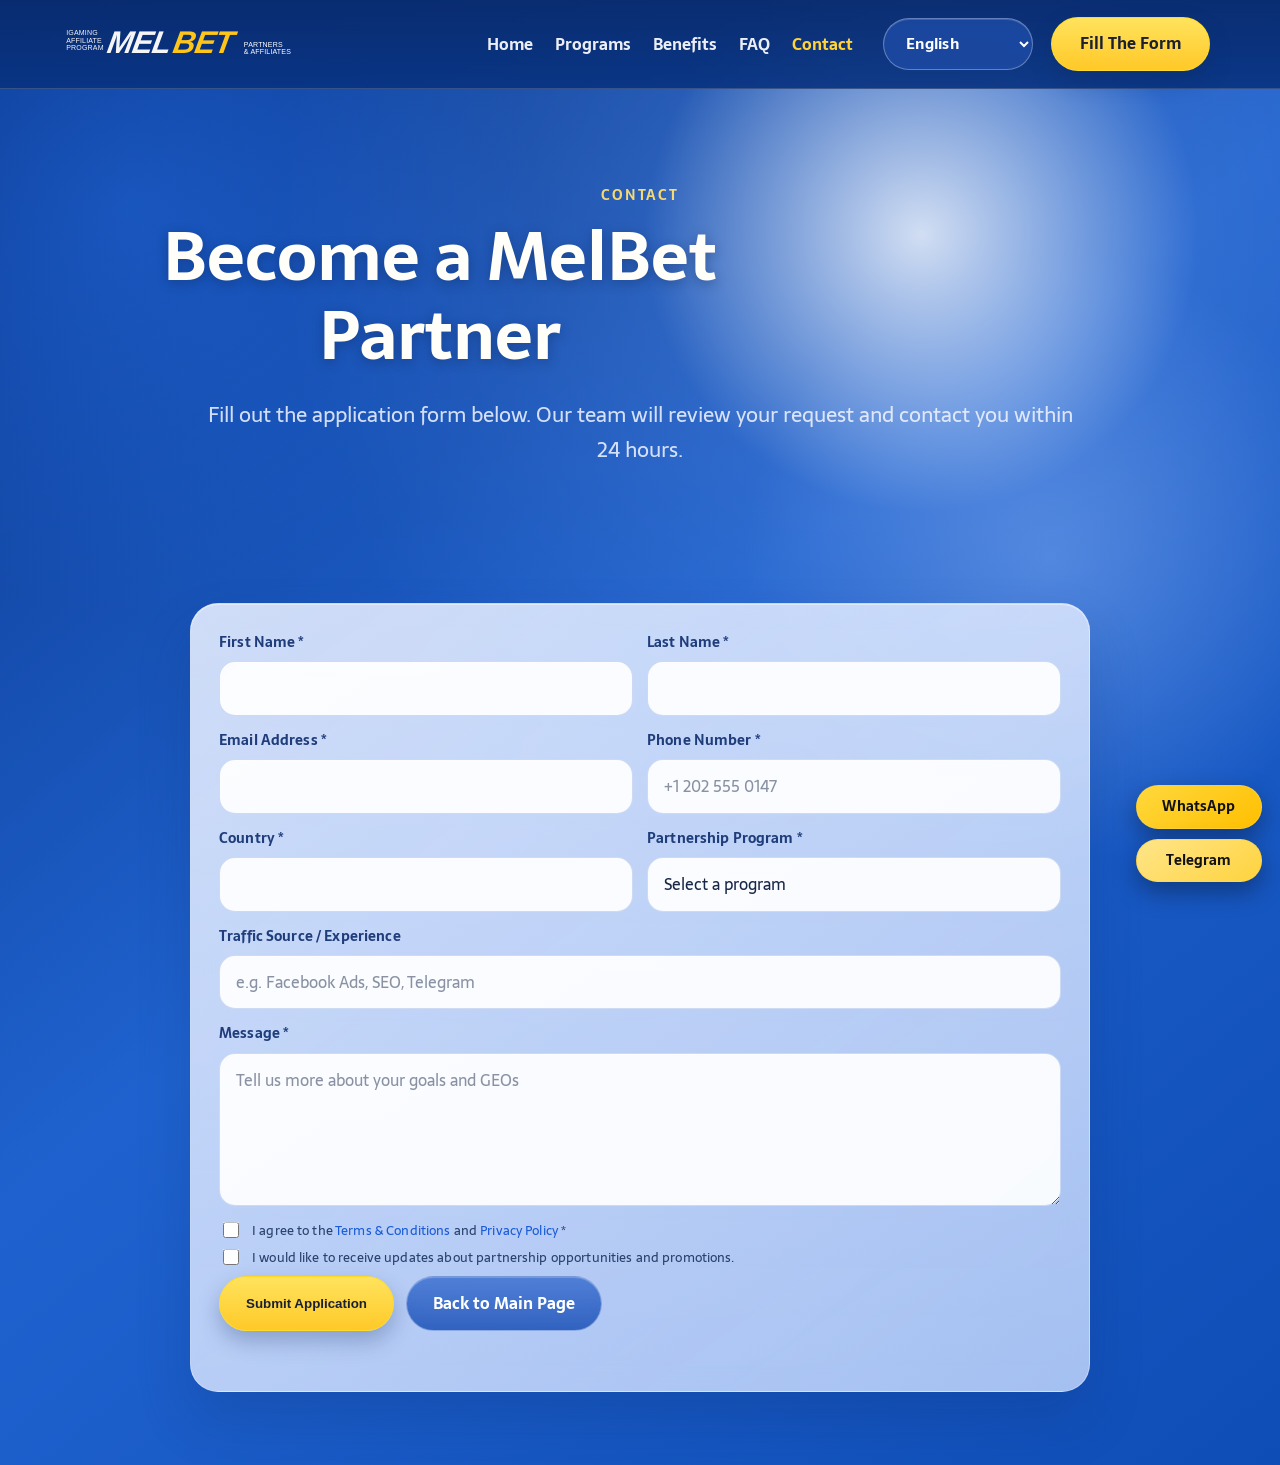
==== commit 6b5cd21d: "Update contact form styling and endpoint" ====
--- a/contact.html
+++ b/contact.html
@@ -57,7 +57,7 @@
       rel="stylesheet"
     />
     <link rel="stylesheet" href="./css/styles.css?v=38" />
-    <link rel="stylesheet" href="./css/contact.css?v=8" />
+    <link rel="stylesheet" href="./css/contact.css?v=9" />
   </head>
   <body>
     <header class="site-header" id="top">
@@ -118,7 +118,7 @@
             action="javascript:void(0);"
             method="post"
             novalidate
-            data-sheet-endpoint="https://script.google.com/macros/s/AKfycbzawIeNCMuJ-bQ66FxqztnLRKxyaln2K0vLyyQ2hTRSKOqlLosNAQUwxQG7_4i9B8SB/exec"
+            data-sheet-endpoint="https://script.google.com/macros/s/AKfycbxWgL6CjXyWCo8QcvTd0gNK0wDzEMrHQFGCND2jLAnBMHtONDrd_Bg6XPJjDOUXG778/exec"
           >
             <div class="form-grid two-col">
               <label>
--- a/css/contact.css
+++ b/css/contact.css
@@ -1,10 +1,11 @@
 .form-hero {
   padding-top: 96px;
-  padding-bottom: 36px;
+  padding-bottom: 42px;
 }
 
 .form-hero .container {
   text-align: center;
+  max-width: 1080px;
 }
 
 .form-hero .section-kicker,
@@ -16,17 +17,24 @@
 .form-hero .hero-copy {
   margin-left: auto;
   margin-right: auto;
-  max-width: 760px;
+  max-width: 880px;
+  font-size: clamp(1.08rem, 1.7vw, 1.32rem);
+  line-height: 1.7;
 }
 
 .partner-form {
   max-width: 900px;
   margin: 0 auto;
-  padding: 24px;
-  border-radius: 18px;
-  border: 1px solid rgba(255, 211, 61, 0.34);
-  background: linear-gradient(165deg, rgba(22, 22, 22, 0.96), rgba(8, 8, 8, 0.98));
-  box-shadow: 0 16px 38px rgba(10, 7, 2, 0.34);
+  padding: 28px;
+  border-radius: 28px;
+  border: 1px solid rgba(255, 255, 255, 0.28);
+  background:
+    linear-gradient(180deg, rgba(255, 255, 255, 0.14), rgba(255, 255, 255, 0.08)),
+    linear-gradient(145deg, rgba(225, 234, 255, 0.88), rgba(196, 216, 255, 0.78));
+  box-shadow:
+    0 28px 54px rgba(16, 43, 103, 0.2),
+    inset 0 1px 0 rgba(255, 255, 255, 0.42);
+  backdrop-filter: blur(14px);
 }
 
 .form-grid {
@@ -47,24 +55,26 @@
 .partner-form span {
   font-size: 0.85rem;
   font-weight: 700;
-  color: #e6d094;
+  color: #1f3d7a;
+  letter-spacing: 0.01em;
 }
 
 .partner-form input,
 .partner-form select,
 .partner-form textarea {
   width: 100%;
-  border: 1px solid rgba(255, 211, 61, 0.3);
-  background: rgba(247, 244, 232, 0.92);
-  color: #181818;
-  border-radius: 12px;
-  padding: 12px 14px;
+  border: 1px solid rgba(88, 128, 214, 0.28);
+  background: rgba(255, 255, 255, 0.92);
+  color: #182748;
+  border-radius: 16px;
+  padding: 14px 16px;
   font: inherit;
+  box-shadow: inset 0 1px 0 rgba(255, 255, 255, 0.54);
 }
 
 .partner-form input::placeholder,
 .partner-form textarea::placeholder {
-  color: rgba(24, 24, 24, 0.56);
+  color: rgba(24, 39, 72, 0.5);
 }
 
 .partner-form input[type="tel"] {
@@ -86,8 +96,8 @@
 .partner-form select:focus,
 .partner-form textarea:focus {
   outline: none;
-  border-color: rgba(255, 211, 61, 0.76);
-  box-shadow: 0 0 0 3px rgba(255, 211, 61, 0.18);
+  border-color: rgba(58, 112, 232, 0.72);
+  box-shadow: 0 0 0 3px rgba(58, 112, 232, 0.14);
 }
 
 .partner-form textarea {
@@ -113,11 +123,11 @@
 .consent span {
   font-size: 0.84rem;
   font-weight: 500;
-  color: #d8c28b;
+  color: #29416d;
 }
 
 .consent a {
-  color: #ffd33d;
+  color: #1b5bd7;
   text-decoration: none;
 }
 
@@ -160,15 +170,15 @@
 }
 
 .form-status.is-loading {
-  color: #ffe292;
+  color: #173f8d;
 }
 
 .form-status.is-success {
-  color: #b6ffbe;
+  color: #167345;
 }
 
 .form-status.is-error {
-  color: #ffc4bf;
+  color: #c13f3f;
 }
 
 @media (max-width: 800px) {
@@ -177,6 +187,6 @@
   }
 
   .partner-form {
-    padding: 18px;
+    padding: 20px;
   }
 }
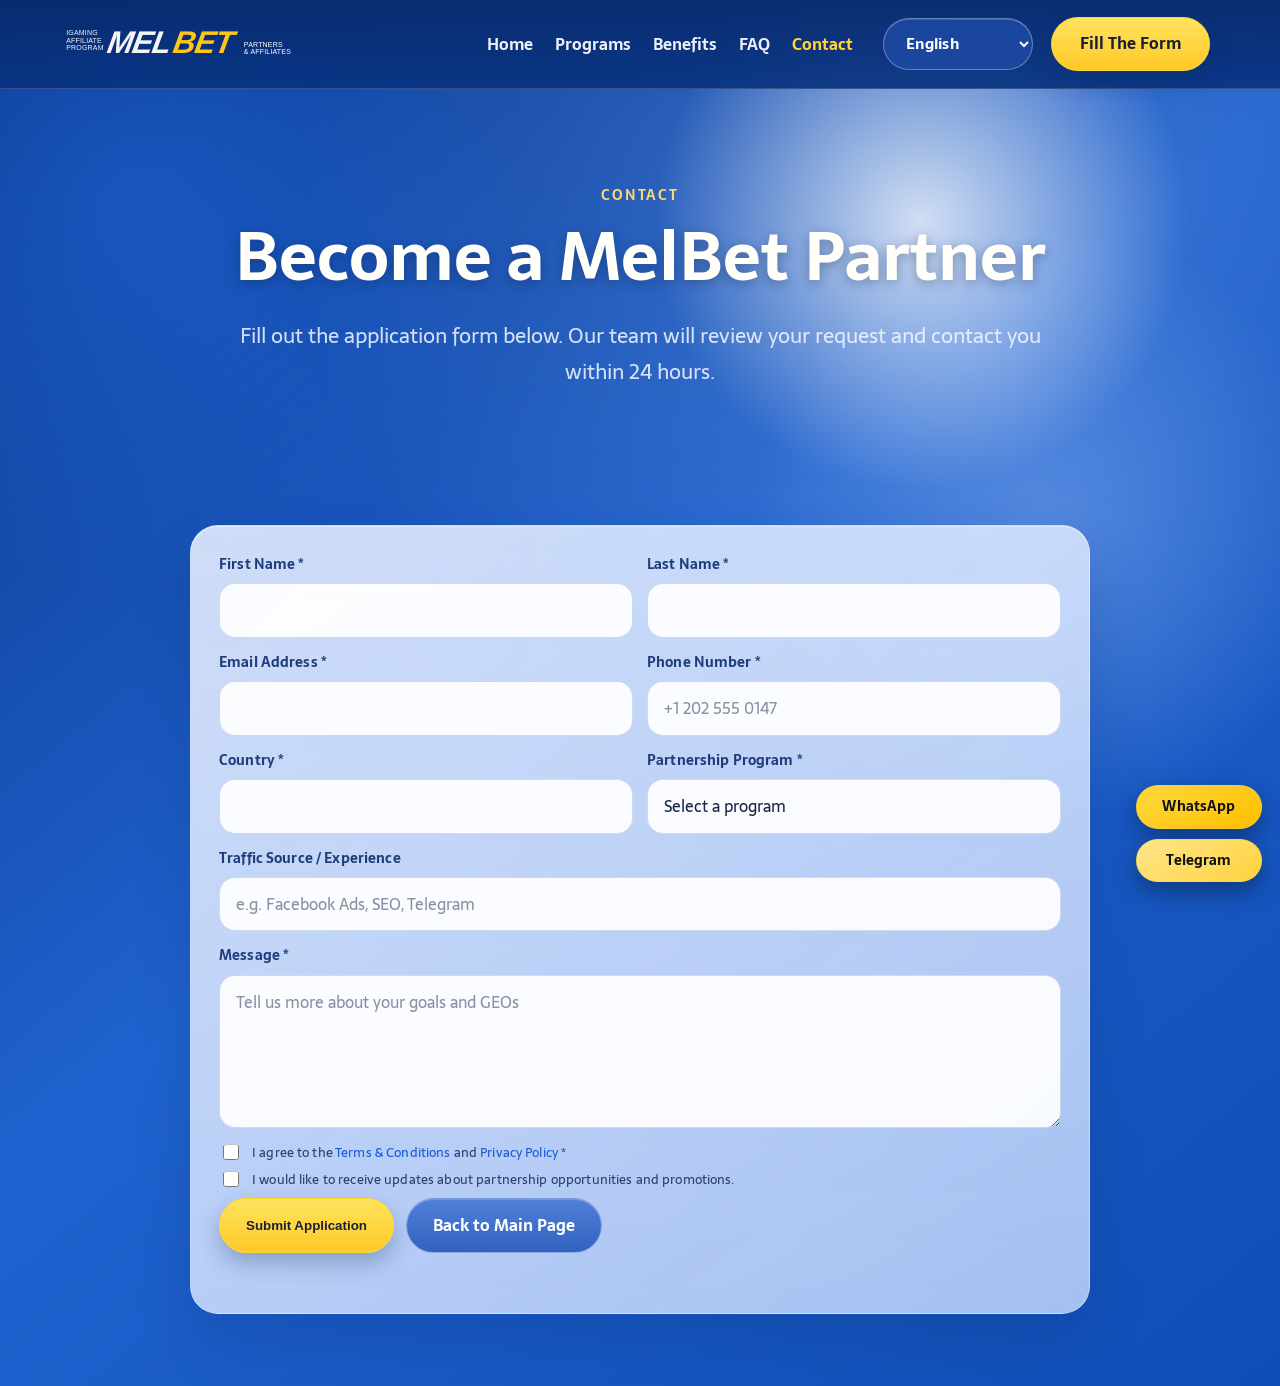
==== commit 2ceefe8c: "Center contact hero content" ====
--- a/contact.html
+++ b/contact.html
@@ -57,7 +57,7 @@
       rel="stylesheet"
     />
     <link rel="stylesheet" href="./css/styles.css?v=38" />
-    <link rel="stylesheet" href="./css/contact.css?v=9" />
+    <link rel="stylesheet" href="./css/contact.css?v=10" />
   </head>
   <body>
     <header class="site-header" id="top">
--- a/css/contact.css
+++ b/css/contact.css
@@ -14,10 +14,16 @@
   text-align: center;
 }
 
+.form-hero h1 {
+  max-width: 980px;
+  margin-left: auto;
+  margin-right: auto;
+}
+
 .form-hero .hero-copy {
   margin-left: auto;
   margin-right: auto;
-  max-width: 880px;
+  max-width: 840px;
   font-size: clamp(1.08rem, 1.7vw, 1.32rem);
   line-height: 1.7;
 }
